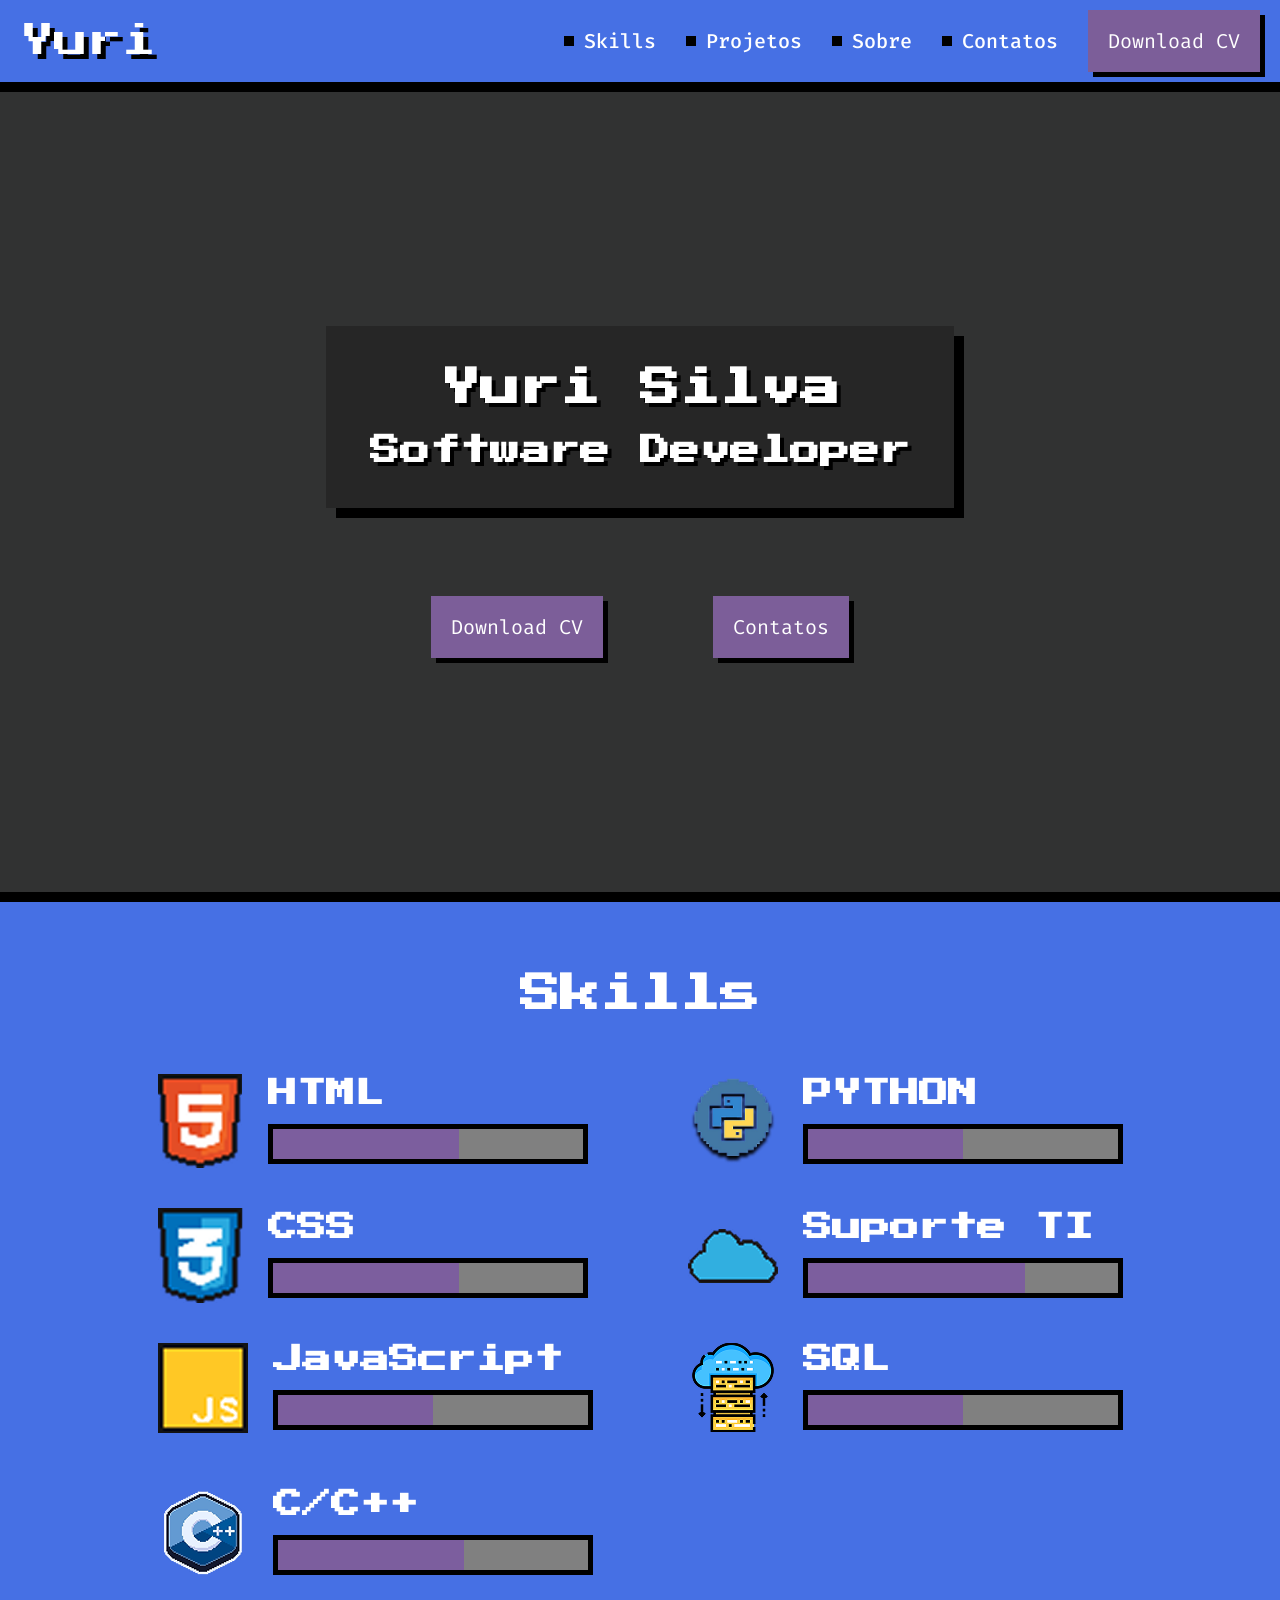
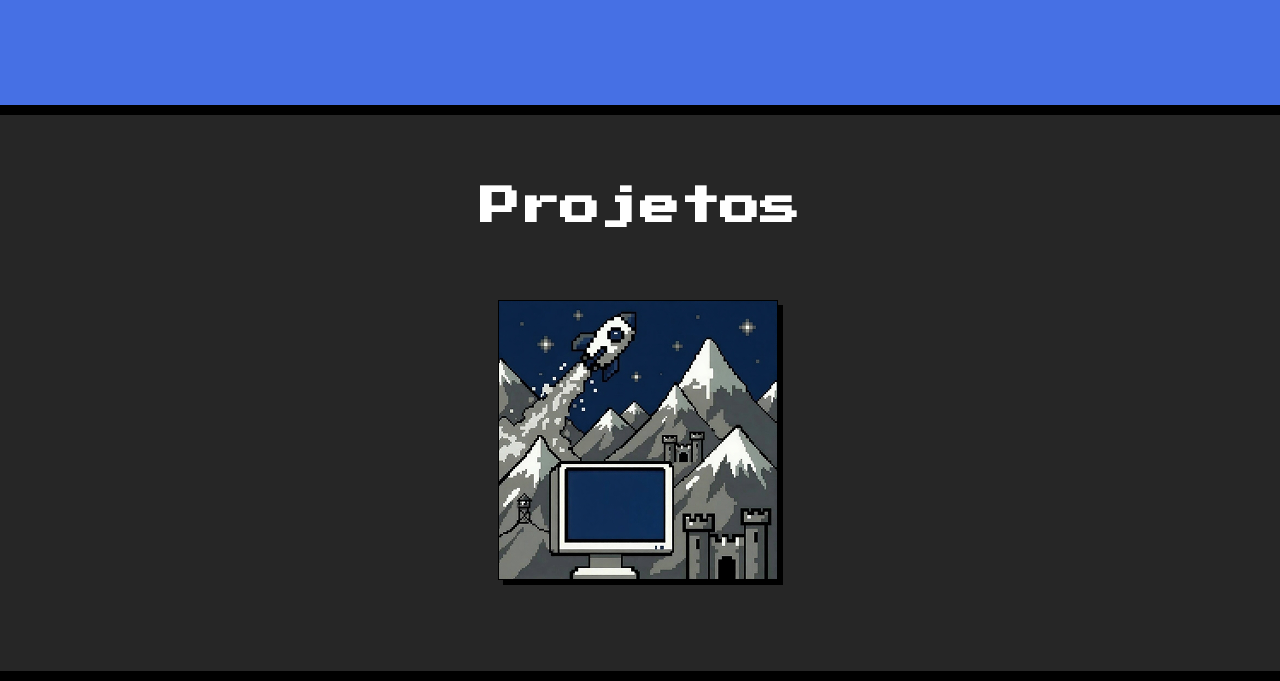
==== index.html @ d580de46 "Change subtitle to main-subtitle" ====
<!DOCTYPE html>
<ht lang="pt-BR">
    <head>
        <meta charset="utf-8">
        <title>Yuri Silva Teixeira</title>

        <link rel="preconnect" href="https://fonts.googleapis.com">
        <link rel="preconnect" href="https://fonts.gstatic.com" crossorigin>
        <link href="https://fonts.googleapis.com/css2?family=Fira+Code:wght@500&family=Press+Start+2P&display=swap" rel="stylesheet">
        
        <link rel="stylesheet" href="css/reset.css">
        <link rel="stylesheet" href="css/components/main-title.css">
        <link rel="stylesheet" href="css/components/main-subtitle.css">
        <link rel="stylesheet" href="css/components/main-box.css">
        <link rel="stylesheet" href="css/components/main-button.css">
        <link rel="stylesheet" href="css/components/main-action.css">
        <link rel="stylesheet" href="css/components/main-header.css">
        <link rel="stylesheet" href="css/components/Logo.css">
        <link rel="stylesheet" href="css/components/main-banner.css">
        <link rel="stylesheet" href="css/components/main-section.css">
        <link rel="stylesheet" href="css/components/main-skill.css">
        <link rel="stylesheet" href="css/components/progress-bar.css">
        <link rel="stylesheet" href="css/components/wrapper-skill.css">
        <link rel="stylesheet" href="css/components/card-projetct.css">
        <link rel="stylesheet" href="css/components/wrapper-card.css">
        
    </head>
    <body>
      <header class="main-header">
            <span class="logo-texto">Yuri</span>
          
            <nav>
                <a class="main-action" href=""lang="en" >Skills</a>
                <a class="main-action" href="">Projetos</a>
                <a class="main-action" href="">Sobre</a>
                <a class="main-action" href="">Contatos</a>
                <a class="main-button" href="" lang="en" >Download CV</a>
            
            </nav>
        </header>

        <section class="main-banner">
            <div class="wrapper">
                <div class="main-box">
                    <h1 class="main-title">Yuri Silva</h1>
                    <h2 class="main-subtitle">Software Developer</h2>
                </div>

                <div class="navigation">
                    <a class="main-button" href="" lang="en" >Download CV</a>
                    <a class="main-button" href="" >Contatos</a>
                </div>
            </div> 
        </section>

        <section class="main-section">
            <h1 class="main-title -second">Skills</h1>
        
            <div class="wrapper-skill">
                <article class="main-skill "> 
                    <img class="icon" src="img/ico_html5.png" alt="Logo HTML5 em pixel art">
                    <div class="right">
                        <h3 class="title">HTML</h3>
                        <progress class="progress-bar" max="100" value="60">
                        60%
                        </progress>
                    </div>
                </article>
                <article class="main-skill"> 
                    <img class="icon" src="img/ico_python.png" alt="Logo PYTHON em pixel art">
                    <div class="right">
                        <h3 class="title">PYTHON</h3>
                        <progress class="progress-bar" max="100" value="50">
                        50%
                        </progress>
                    </div>
                </article>
                <article class="main-skill "> 
                    <img class="icon" src="img/ico_css3.png" alt="Logo CSS3 em pixel art">
                    <div class="right">
                        <h3 class="title">CSS</h3>
                        <progress class="progress-bar" max="100" value="60">
                        60%
                        </progress>
                    </div>
                </article>
                <article class="main-skill"> 
                    <img class="icon" src="img/ico_support.png" alt="Logo SUPORTE TI em pixel art">
                    <div class="right">
                        <h3 class="title">Suporte TI</h3>
                        <progress class="progress-bar" max="100" value="70">
                        70%
                        </progress>
                    </div>
                </article>
                <article class="main-skill "> 
                    <img class="icon" src="img/ico_js.png" alt="Logo JavaScript em pixel art">
                    <div class="right">
                        <h3 class="title">JavaScript</h3>
                        <progress class="progress-bar" max="100" value="50">
                        50%
                        </progress>
                    </div>
                </article>
                <article class="main-skill"> 
                    <img class="icon" src="img/ico_sql.png" alt="Logo SQL em pixel art">
                    <div class="right">
                        <h3 class="title">SQL</h3>
                        <progress class="progress-bar" max="100" value="50">
                        50%
                        </progress>
                    </div>
                </article>
                <article class="main-skill "> 
                    <img class="icon" src="img/ico_c+.png" alt="Logo C/C++ em pixel art">
                    <div class="right">
                        <h3 class="title">C/C++</h3>
                        <progress class="progress-bar" max="100" value="60">
                        60%
                        </progress>
                    </div>
                </article>
            </div>
        </section> 

        <section class="main-section -bgBlack -bdFirst">
                <h2 class="main-title -second">Projetos</h2>
                <div class="wrapper-card">
                    <a href="https://yurisilvaaa.github.io/Portifolio/" target="_blank">
                    <figure class="card-project">
                        <img class="Logo" src="img/lista-projetos.png" alt="Logo do Projeto">
                    </figure>
                </a>
            </div>
        </section>
    </body>
</html>
---- css/components/main-title.css ----
.main-title {
    font-family: 'Press Start 2P', sans-serif;
    font-size: 40px;
    color: #fff;
    text-shadow: 4px 4px 0 black;
}

.main-title.-second {
    color: white;
    text-shadow: none;
    text-align: center;
}
---- css/components/main-subtitle.css ----
.main-subtitle {
    font-size: 30px;
    font-family: 'Press Start 2P', sans-serif;
    text-shadow: 4px 4px 0 black;
    color: white;
}
---- css/components/main-box.css ----
.main-box{
    display: flex;
    flex-direction: column;
    align-items: center;
    justify-content: center;
    background-color: #262626;
    box-shadow: 10px 10px 0 black;
    text-align: center;
    padding: 42px 44px;
}

.main-box .main-title {
    margin-bottom: 28px;
}
---- css/components/main-button.css ----
.main-button {
    display: inline-block;
    background-color: #7C5E99;
    box-shadow: 5px 5px 0 black;
    padding: 18px 20px;
    margin: 0;
    transition: transform 100ms linear;
    font-size: 20px;
    color: white;
    text-decoration: none;
}

.main-button:hover {
    transform: scale(1.08);
}
---- css/components/main-action.css ----
.main-action {
    display: inline-flex;
    align-items: center;
    color: white;
    font-size: 20px;
    font-family: "Fira Code";
    font-weight: 500;
    text-decoration: none;
    margin-right: 30px;
}

.main-action::before {
    content: "";
    background-color: black;
    width: 10px;
    height: 10px;
    margin-right: 10px;
}
---- css/components/main-header.css ----
.main-header {
    display: flex;
    align-items: center;
    justify-content: space-between;
    background-color: #4670E4;
    border-bottom: 10px solid #000;
    padding: 10px 20px;
}

.main-header nav {
    display: flex;
    align-items: center;
    gap: 0;
}
---- css/components/Logo.css ----
.logo-texto {
    font-family: 'Press Start 2P', sans-serif;
    color: white;
    text-shadow: 5px 5px 0 black;
    font-size: 34px;
}
---- css/components/main-banner.css ----
.main-banner{
    background-color: #313232;
    height: 800px;
    border-bottom: 10px solid #000;
    background-size: 100px;
    background-repeat: no-repeat;
}

.main-banner .wrapper{
    display: flex;
    flex-direction: column;
    width: 100%;
    height: 100%;
    align-items: center;
    justify-content: center;

}

.main-banner .main-box{
    margin-bottom: 88px;
}

.main-banner .navigation{
    display: flex;
    justify-content: center;
    gap: 110px;
}
---- css/components/main-section.css ----
.main-section {
    background-color: #4670E4;
    padding-top: 72px;
    padding-bottom: 72px;
    border-bottom: 10px solid #000;

}

.main-section .main-title {
    margin-bottom: 60px;
}

.main-section.-bgBlack {
    background-color: #262626;
}

.main-section.-bdFirst{
  border-color: #000;
}
---- css/components/main-skill.css ----
.main-skill {
    display: flex;
    align-items: center;
    font-family: 'Press Start 2P', sans-serif;
    font-size:  25px;
    color: white;
}

.main-skill .icon {
    margin-right: 25px;
    width: 90px;
}

.main-skill .right {
    display: flex;
    flex-direction: column;
    justify-content: space-around;
}

.main-skill .title {
        margin-bottom: 16px;
}
---- css/components/progress-bar.css ----
.progress-bar {
    box-sizing: border-box;
    height: 40px;
    border: 5px solid black;
    background-color: white;
}

.progress-bar::-webkit-progress-value {
    background-color: #7C5E9E;   
}
.progress-bar::-moz-progress-bar {
    background-color: #7C5E9E;
}
---- css/components/wrapper-skill.css ----
.wrapper-skill{
    display: flex;
    flex-wrap: wrap;
    max-width: 965px;
    margin-left: auto;
    margin-right: auto;
}

.wrapper-skill .main-skill {
    width: 430px;
    margin-bottom: 40px;
}

.wrapper-skill .main-skill:nth-child(odd) {
    margin-right: 100px;
}


.wrapper-skill .progress-bar {
    width: 320px;
}
---- css/components/card-projetct.css ----
.card-project {
    display: flex;
    align-items: center;
    justify-content: center;
    width: 280px;
    height: 280px;
    
}
---- css/components/wrapper-card.css ----
.wrapper-card{
    display: flex;
    justify-content: center;
}
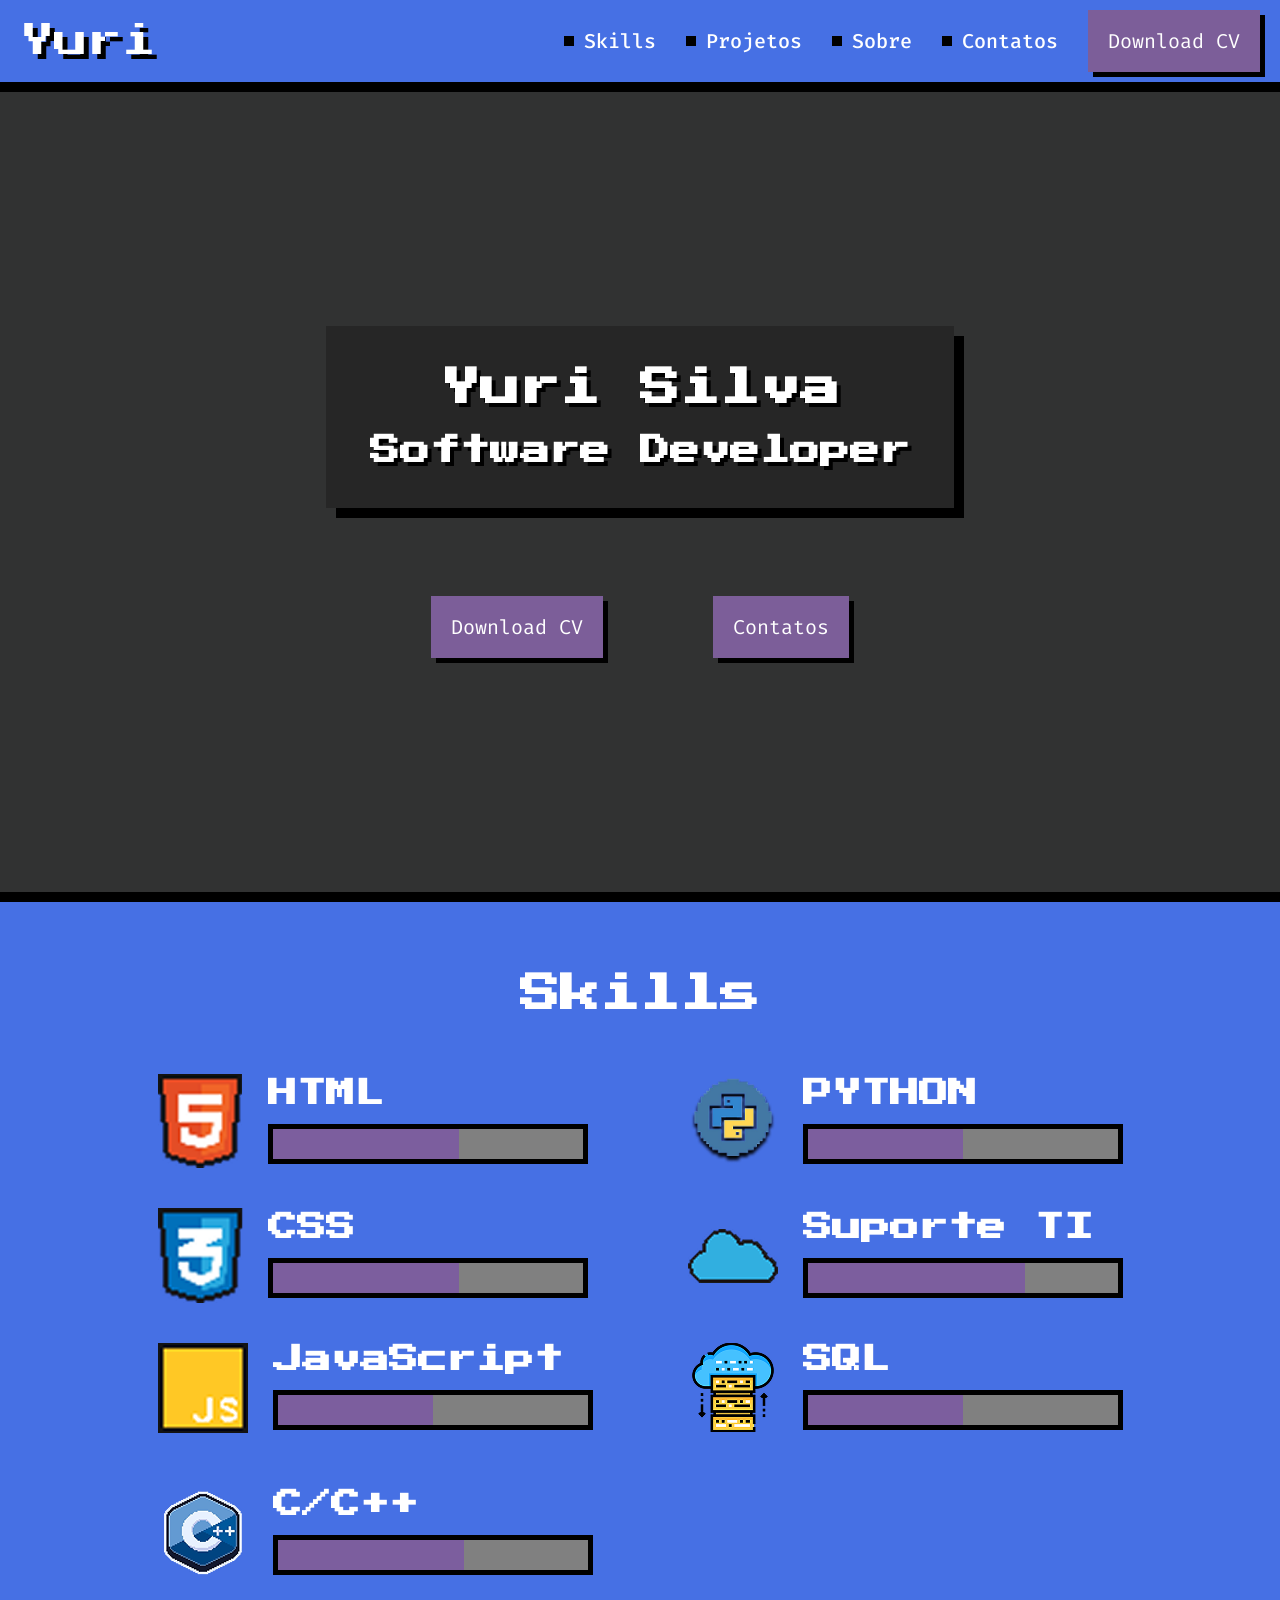
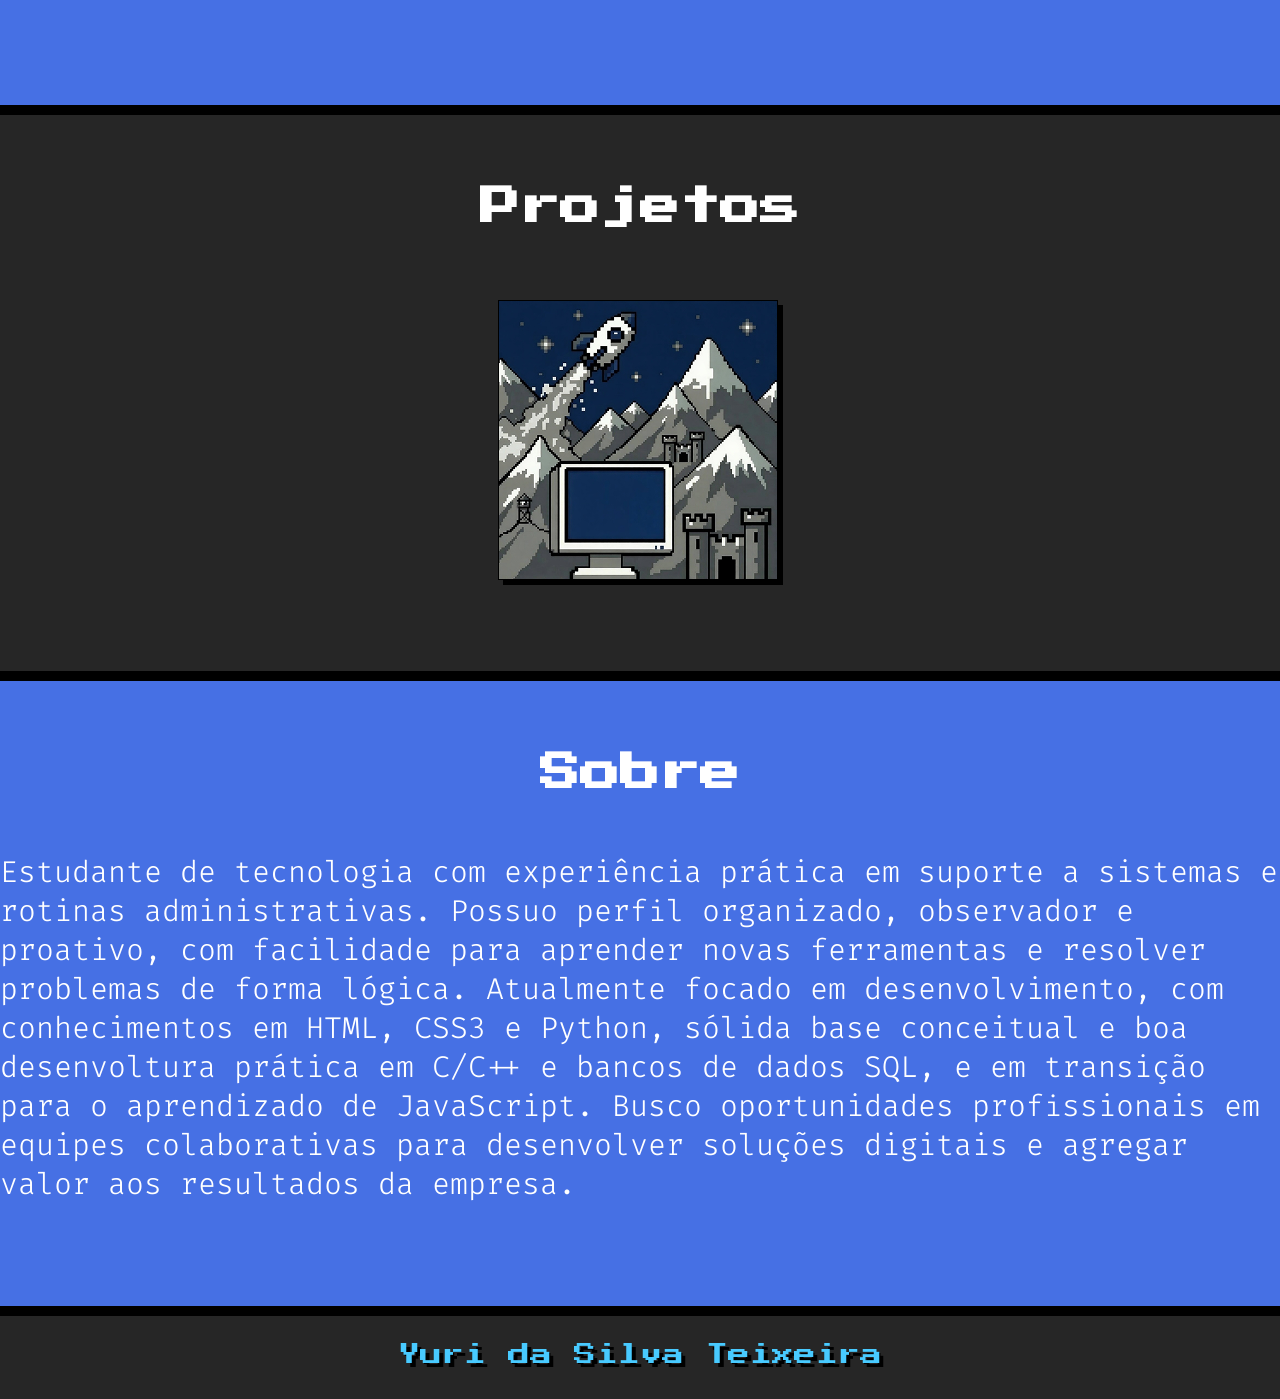
==== commit 0dc8e154: "Create the main-footer component" ====
--- a/index.html
+++ b/index.html
@@ -21,8 +21,10 @@
         <link rel="stylesheet" href="css/components/main-skill.css">
         <link rel="stylesheet" href="css/components/progress-bar.css">
         <link rel="stylesheet" href="css/components/wrapper-skill.css">
-        <link rel="stylesheet" href="css/components/card-projetct.css">
+        <link rel="stylesheet" href="css/components/card-project.css">
         <link rel="stylesheet" href="css/components/wrapper-card.css">
+        <link rel="stylesheet" href="css/components/main-description.css">
+        <link rel="stylesheet" href="css/components/main-footer.css">
         
     </head>
     <body>
@@ -133,5 +135,17 @@
                 </a>
             </div>
         </section>
+
+            <section class="main-section -bdBlack">
+                <h2 class="main-title -second">Sobre</h2>
+
+                <p class="main-description">
+                     Estudante de tecnologia com experiência prática em suporte a sistemas e rotinas administrativas. Possuo perfil organizado, observador e proativo, com facilidade para aprender novas ferramentas e resolver problemas de forma lógica. Atualmente focado em desenvolvimento, com conhecimentos em HTML, CSS3 e Python, sólida base conceitual e boa desenvoltura prática em C/C++ e bancos de dados SQL, e em transição para o aprendizado de JavaScript. Busco oportunidades profissionais em equipes colaborativas para desenvolver soluções digitais e agregar valor aos resultados da empresa.
+                </p>
+        </section>
+
+        <footer class="main-footer">
+            <span class="footer-name">Yuri da Silva Teixeira</span>
+        </footer>
     </body>
 </html>
--- a/css/components/main-section.css
+++ b/css/components/main-section.css
@@ -16,4 +16,8 @@
 
 .main-section.-bdFirst{
   border-color: #000;
-}+}
+
+.main-section.-bdBlack{
+  border-color: #000;
+}
--- a/css/components/card-project.css
+++ b/css/components/card-project.css
@@ -0,0 +1,8 @@
+.card-project {
+    display: flex;
+    align-items: center;
+    justify-content: center;
+    width: 280px;
+    height: 280px;
+    
+}
--- a/css/components/main-description.css
+++ b/css/components/main-description.css
@@ -0,0 +1,6 @@
+.main-description{
+    color:white;
+    font-size: 30px;
+    font-weight: 300;
+    line-height: 1.3;
+}
--- a/css/components/main-footer.css
+++ b/css/components/main-footer.css
@@ -0,0 +1,15 @@
+.main-footer {
+    background-color: #262626;
+    padding: 28px 0;
+    text-align: center;
+    
+}
+
+.footer-name {
+    font-family: 'Press Start 2P', sans-serif;
+    color: #48caff;
+    font-size: 22px;
+    text-shadow: 4px 4px 0 #000;
+    
+    
+}
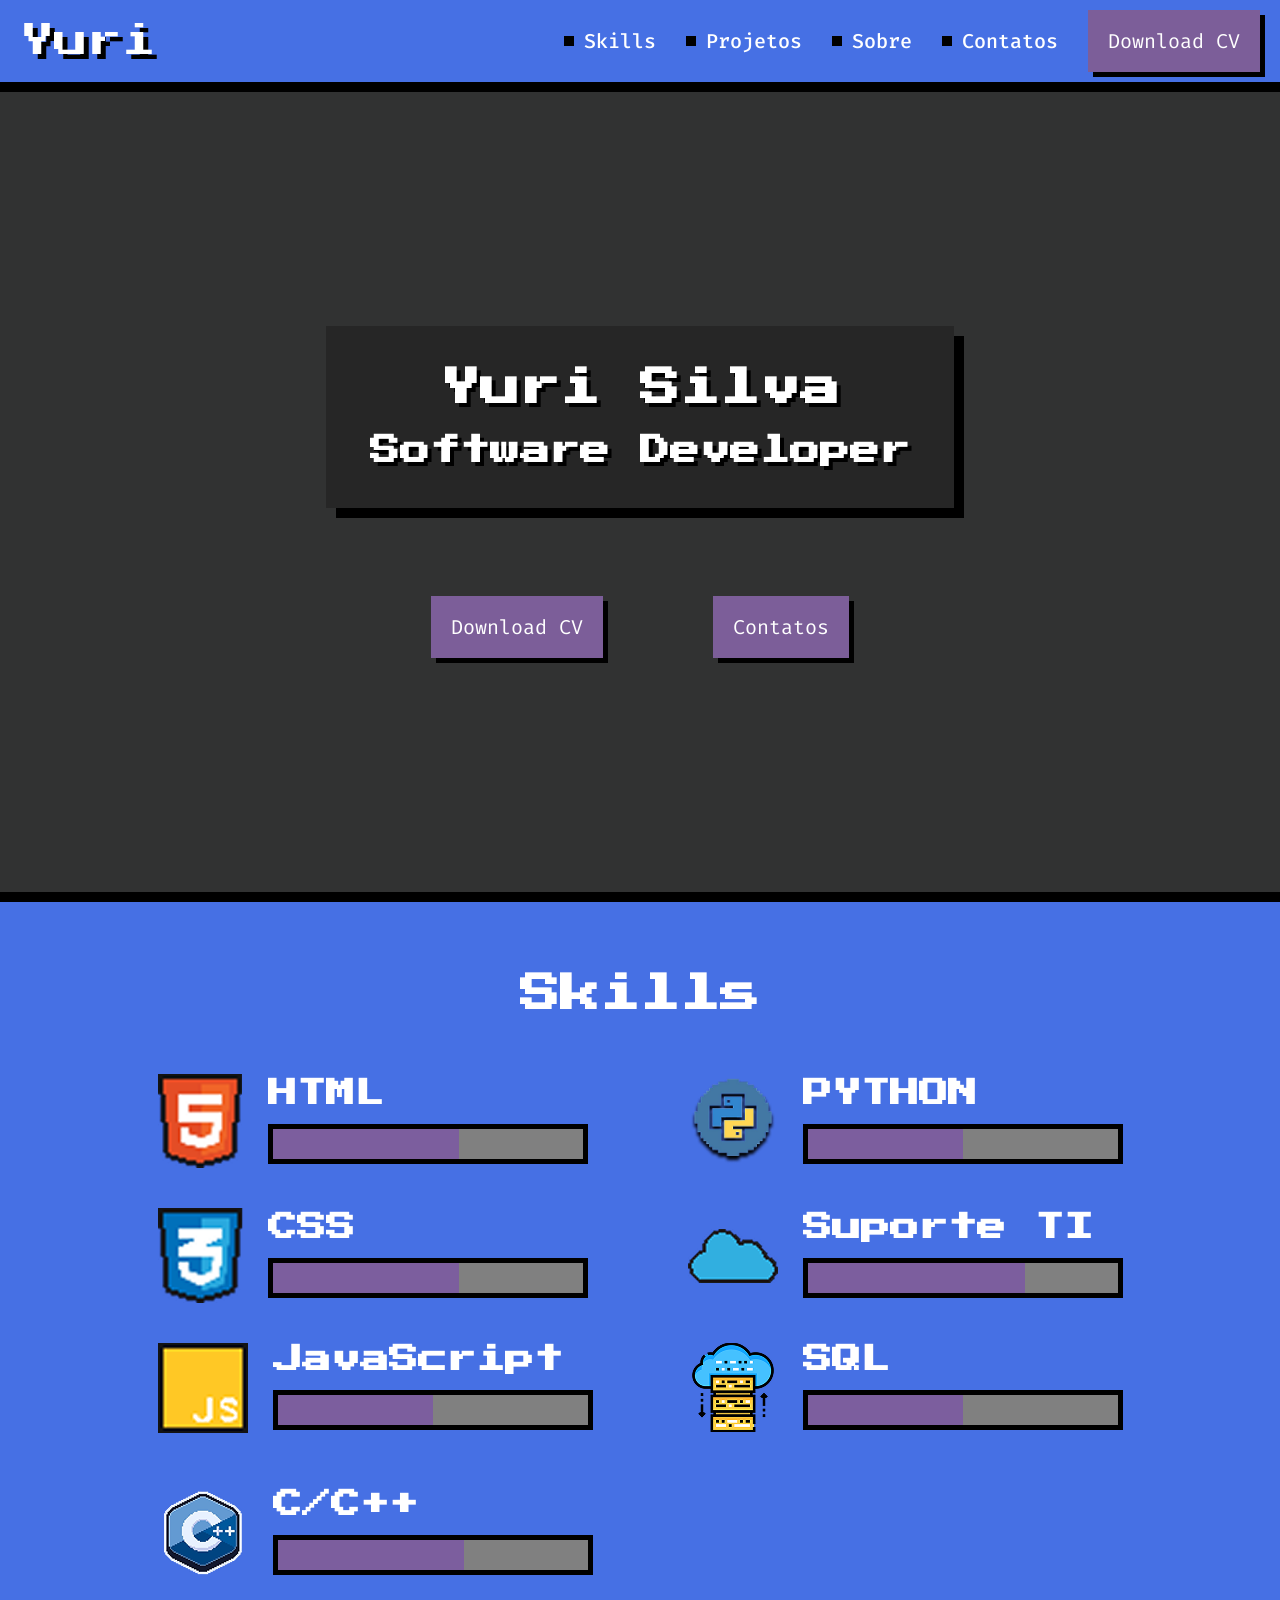
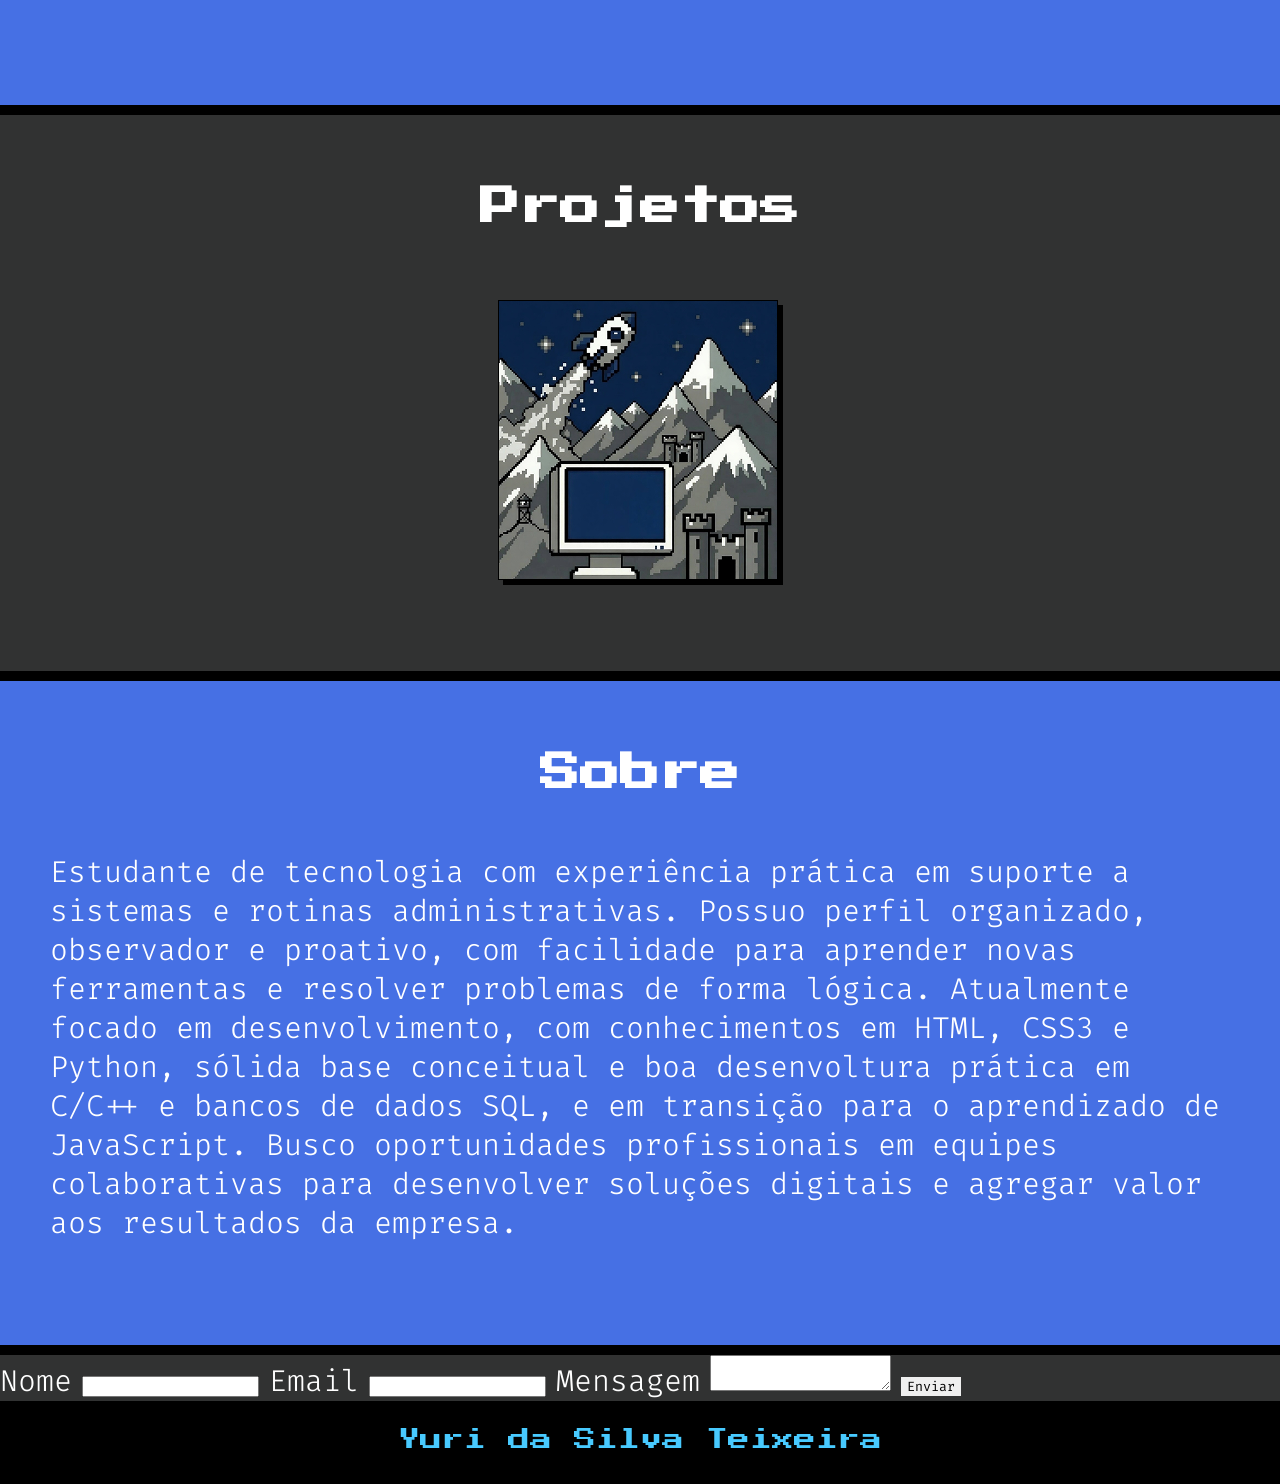
==== commit 2df266d5: "Create the main-label component" ====
--- a/index.html
+++ b/index.html
@@ -25,6 +25,7 @@
         <link rel="stylesheet" href="css/components/wrapper-card.css">
         <link rel="stylesheet" href="css/components/main-description.css">
         <link rel="stylesheet" href="css/components/main-footer.css">
+        <link rel="stylesheet" href="css/components/main-label.css">
         
     </head>
     <body>
@@ -144,6 +145,19 @@
                 </p>
         </section>
 
+        <form>
+            <label class="main-label" for="name">Nome</label>
+            <input id="name" type="text">
+
+            <label class="main-label" for="email">Email</label>
+            <input id="email" type="email">
+
+            <label class="main-label" for="message">Mensagem</label>
+            <textarea  id="message"></textarea>
+
+            <button type="submit">Enviar</button>
+        </form>
+
         <footer class="main-footer">
             <span class="footer-name">Yuri da Silva Teixeira</span>
         </footer>
--- a/css/components/main-section.css
+++ b/css/components/main-section.css
@@ -11,7 +11,7 @@
 }
 
 .main-section.-bgBlack {
-    background-color: #262626;
+    background-color: #313232;
 }
 
 .main-section.-bdFirst{
--- a/css/components/main-description.css
+++ b/css/components/main-description.css
@@ -3,4 +3,7 @@
     font-size: 30px;
     font-weight: 300;
     line-height: 1.3;
+    padding-left: 50px;
+    padding-right: 50px;
+    
 }
--- a/css/components/main-footer.css
+++ b/css/components/main-footer.css
@@ -1,5 +1,5 @@
 .main-footer {
-    background-color: #262626;
+    background-color: #000;
     padding: 28px 0;
     text-align: center;
     
--- a/css/components/main-label.css
+++ b/css/components/main-label.css
@@ -0,0 +1,14 @@
+form{
+    background-color: #313232;
+   
+}
+
+
+.main-label {
+    color: white;
+    font-size: 30px;
+    font-weight: 300;
+    line-height: 40px;
+
+}
+   
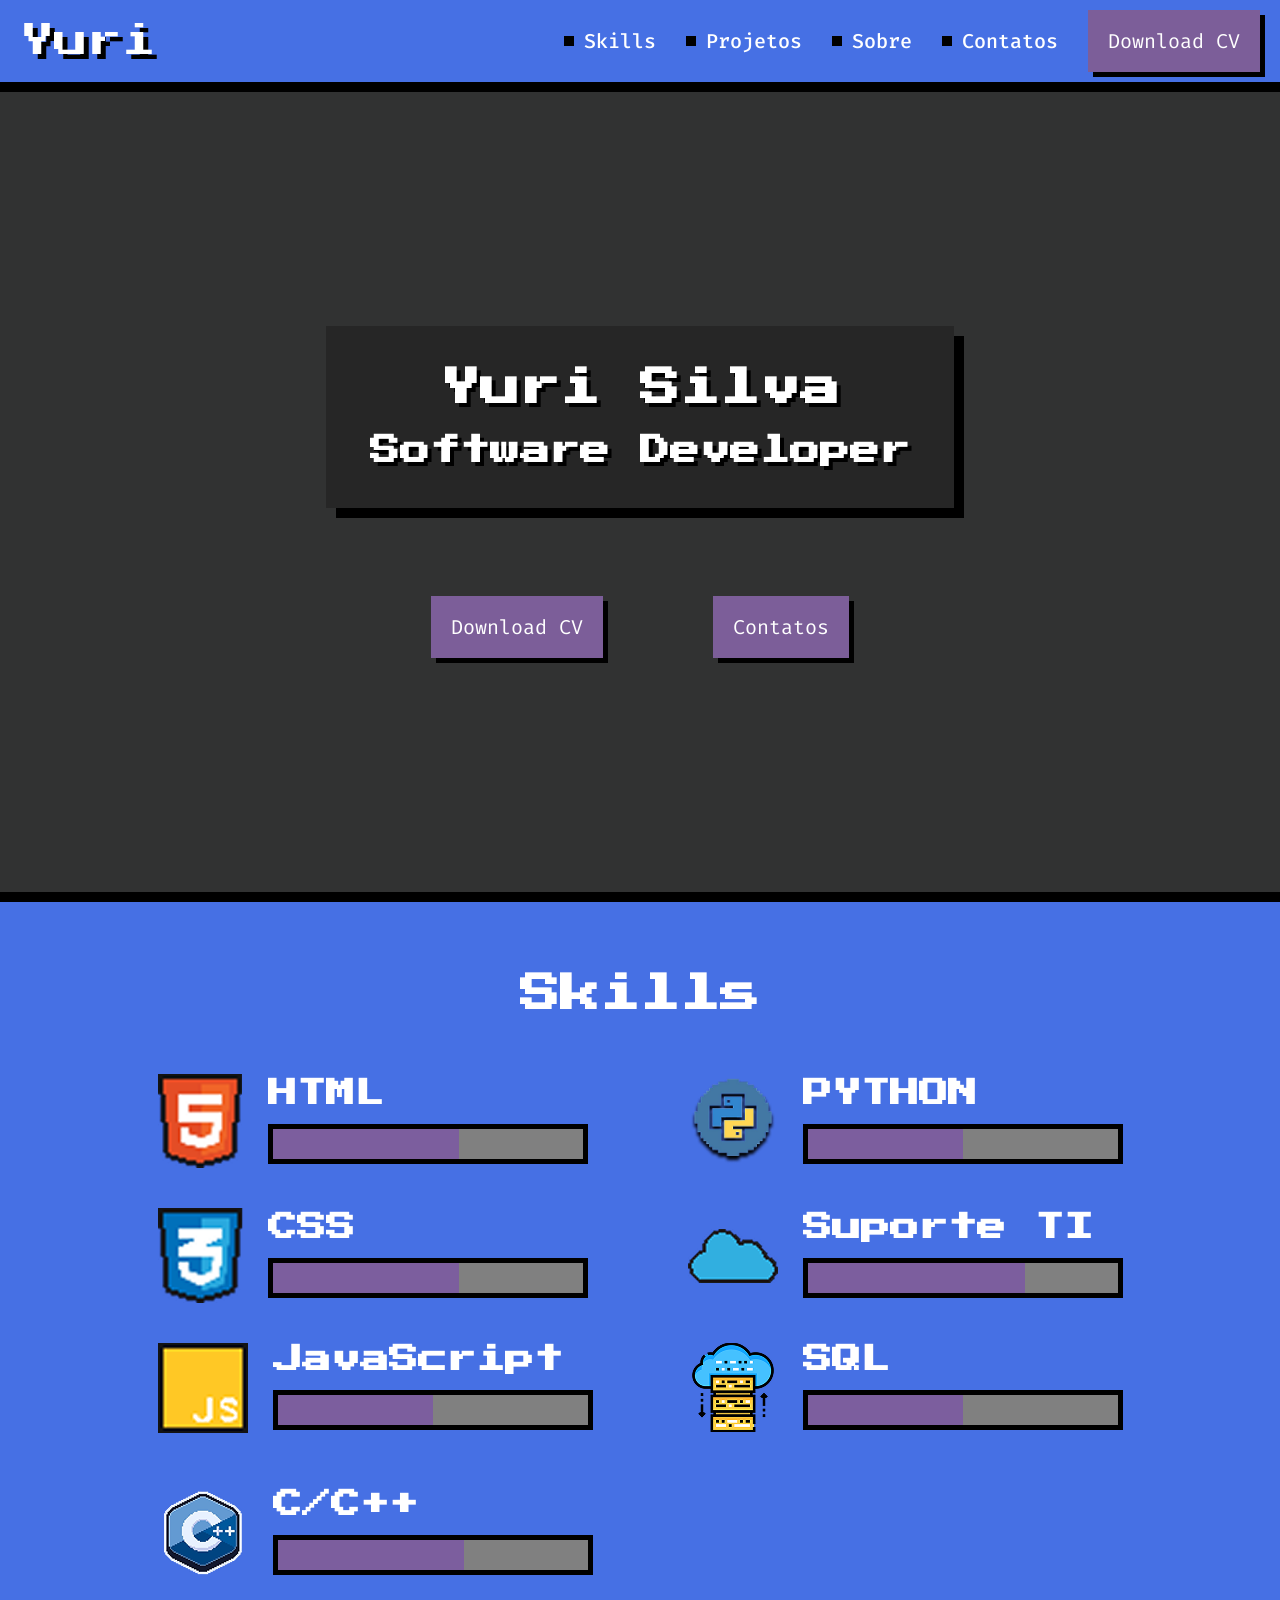
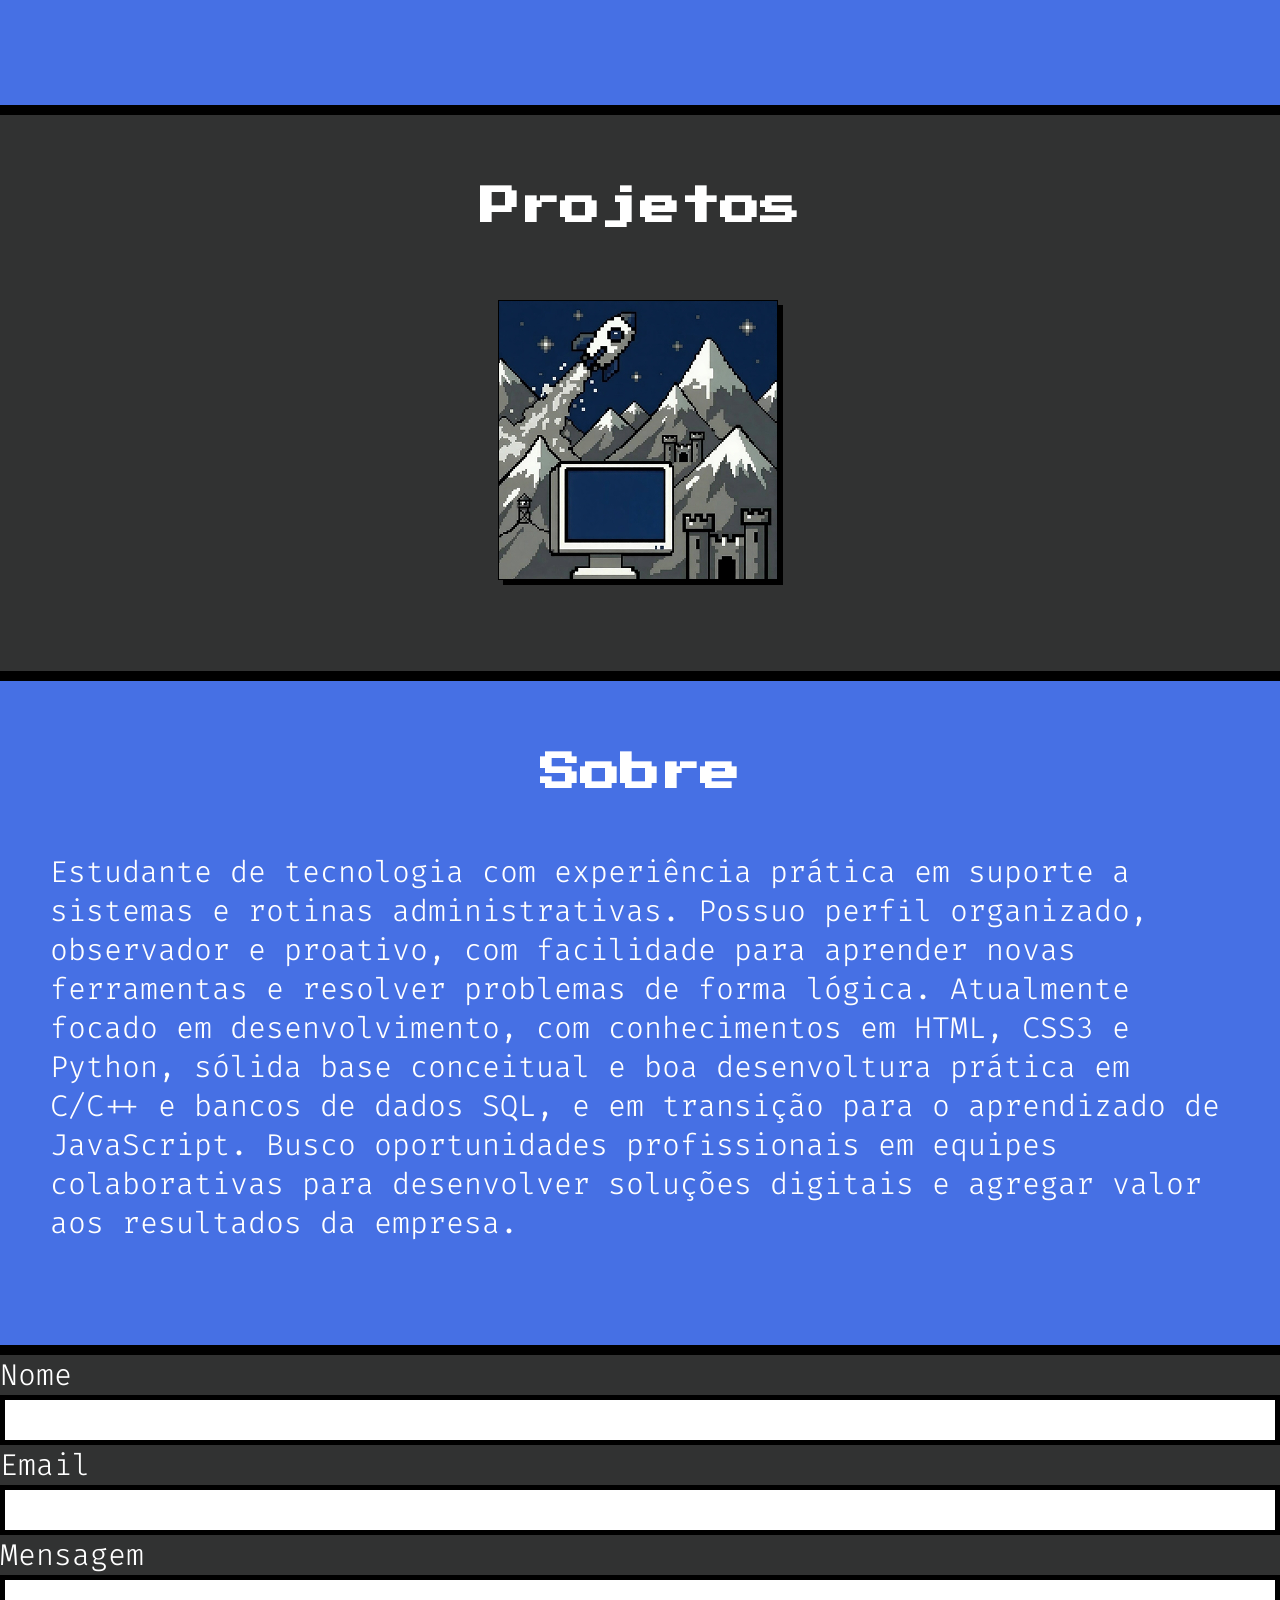
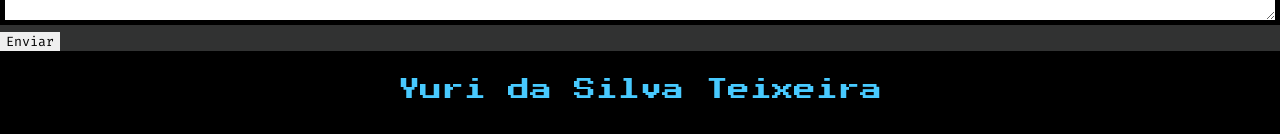
==== commit d79b2496: "Create the main-input" ====
--- a/index.html
+++ b/index.html
@@ -26,6 +26,7 @@
         <link rel="stylesheet" href="css/components/main-description.css">
         <link rel="stylesheet" href="css/components/main-footer.css">
         <link rel="stylesheet" href="css/components/main-label.css">
+        <link rel="stylesheet" href="css/components/main-input.css">
         
     </head>
     <body>
@@ -147,13 +148,13 @@
 
         <form>
             <label class="main-label" for="name">Nome</label>
-            <input id="name" type="text">
+            <input class="main-input" id="name" type="text">
 
             <label class="main-label" for="email">Email</label>
-            <input id="email" type="email">
+            <input class="main-input" id="email" type="email">
 
             <label class="main-label" for="message">Mensagem</label>
-            <textarea  id="message"></textarea>
+            <textarea class="main-input"  id="message"></textarea>
 
             <button type="submit">Enviar</button>
         </form>
--- a/css/components/main-input.css
+++ b/css/components/main-input.css
@@ -0,0 +1,9 @@
+.main-input{
+    box-sizing: border-box;
+    border: 5px solid #000;
+    font-size: 30px;
+    height: 50px;
+    width: 100%;
+    padding-left: 10px; 
+    padding-right: 10px;
+}
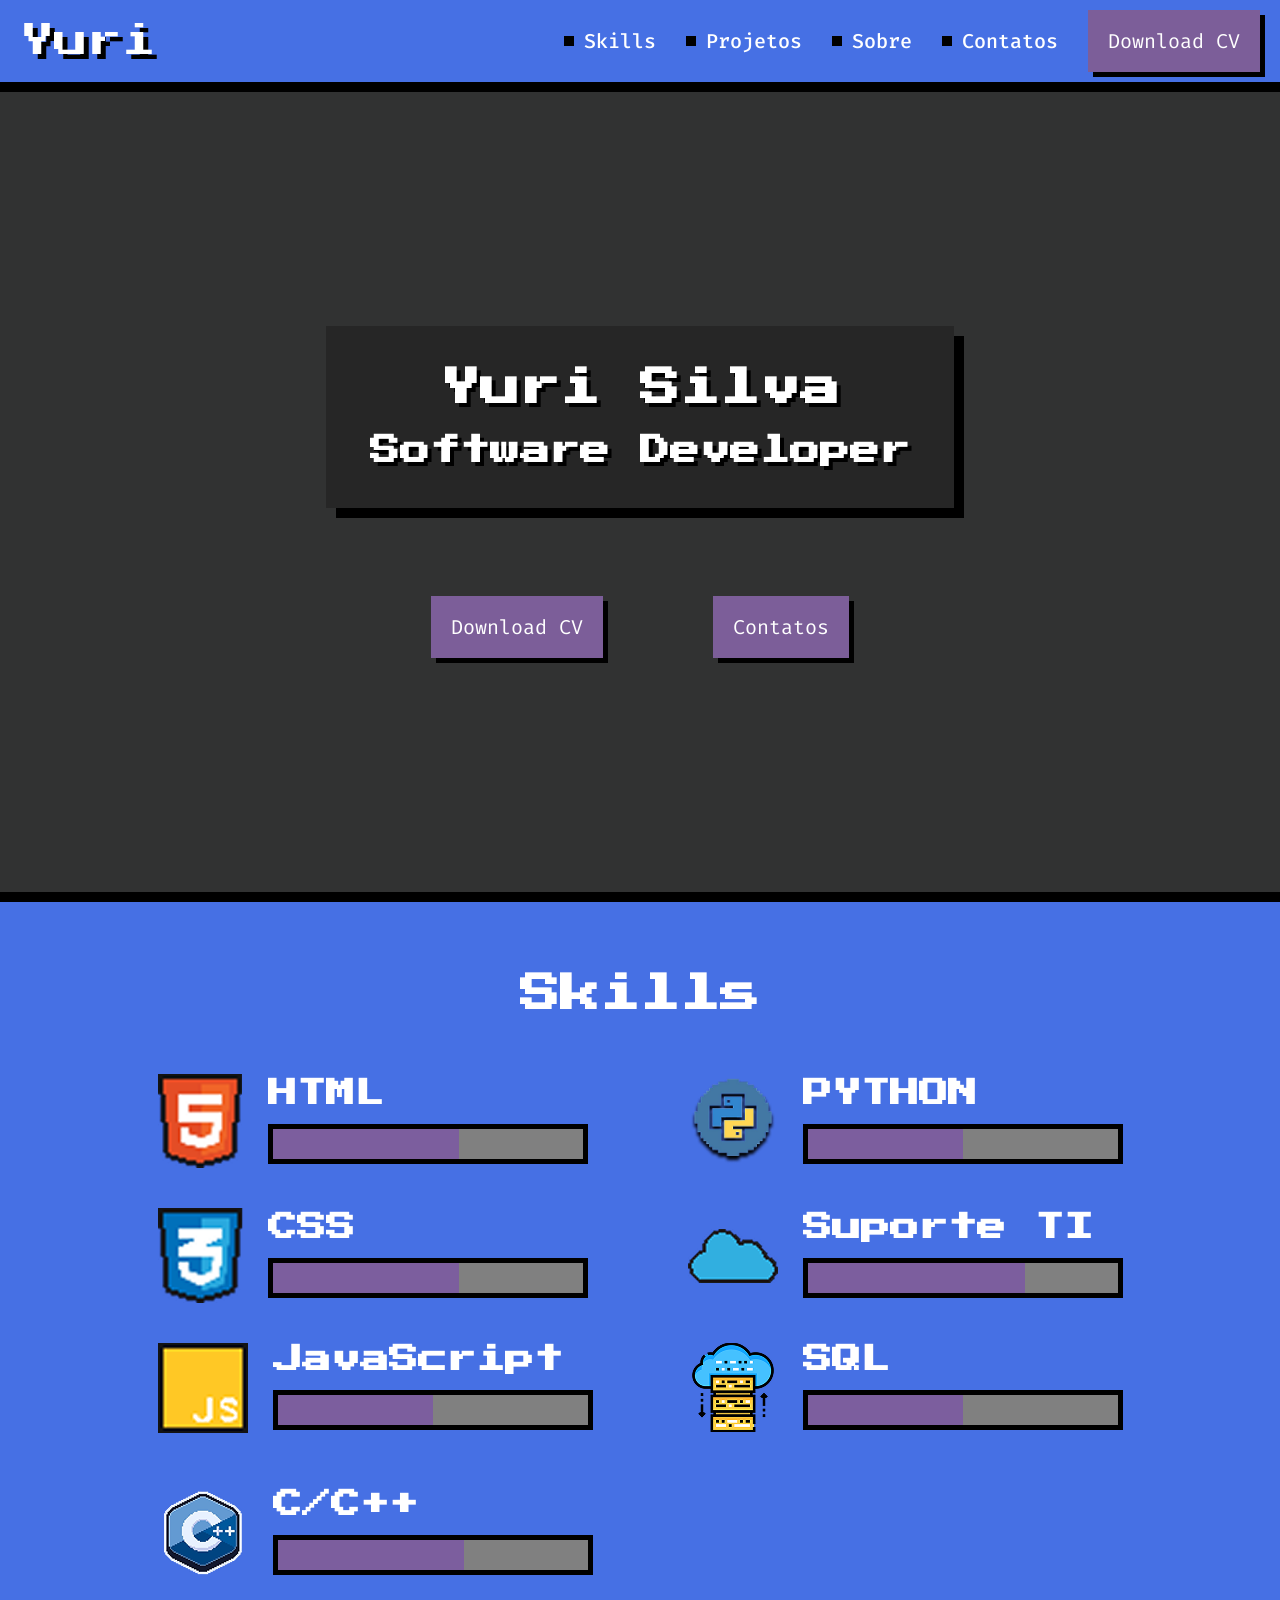
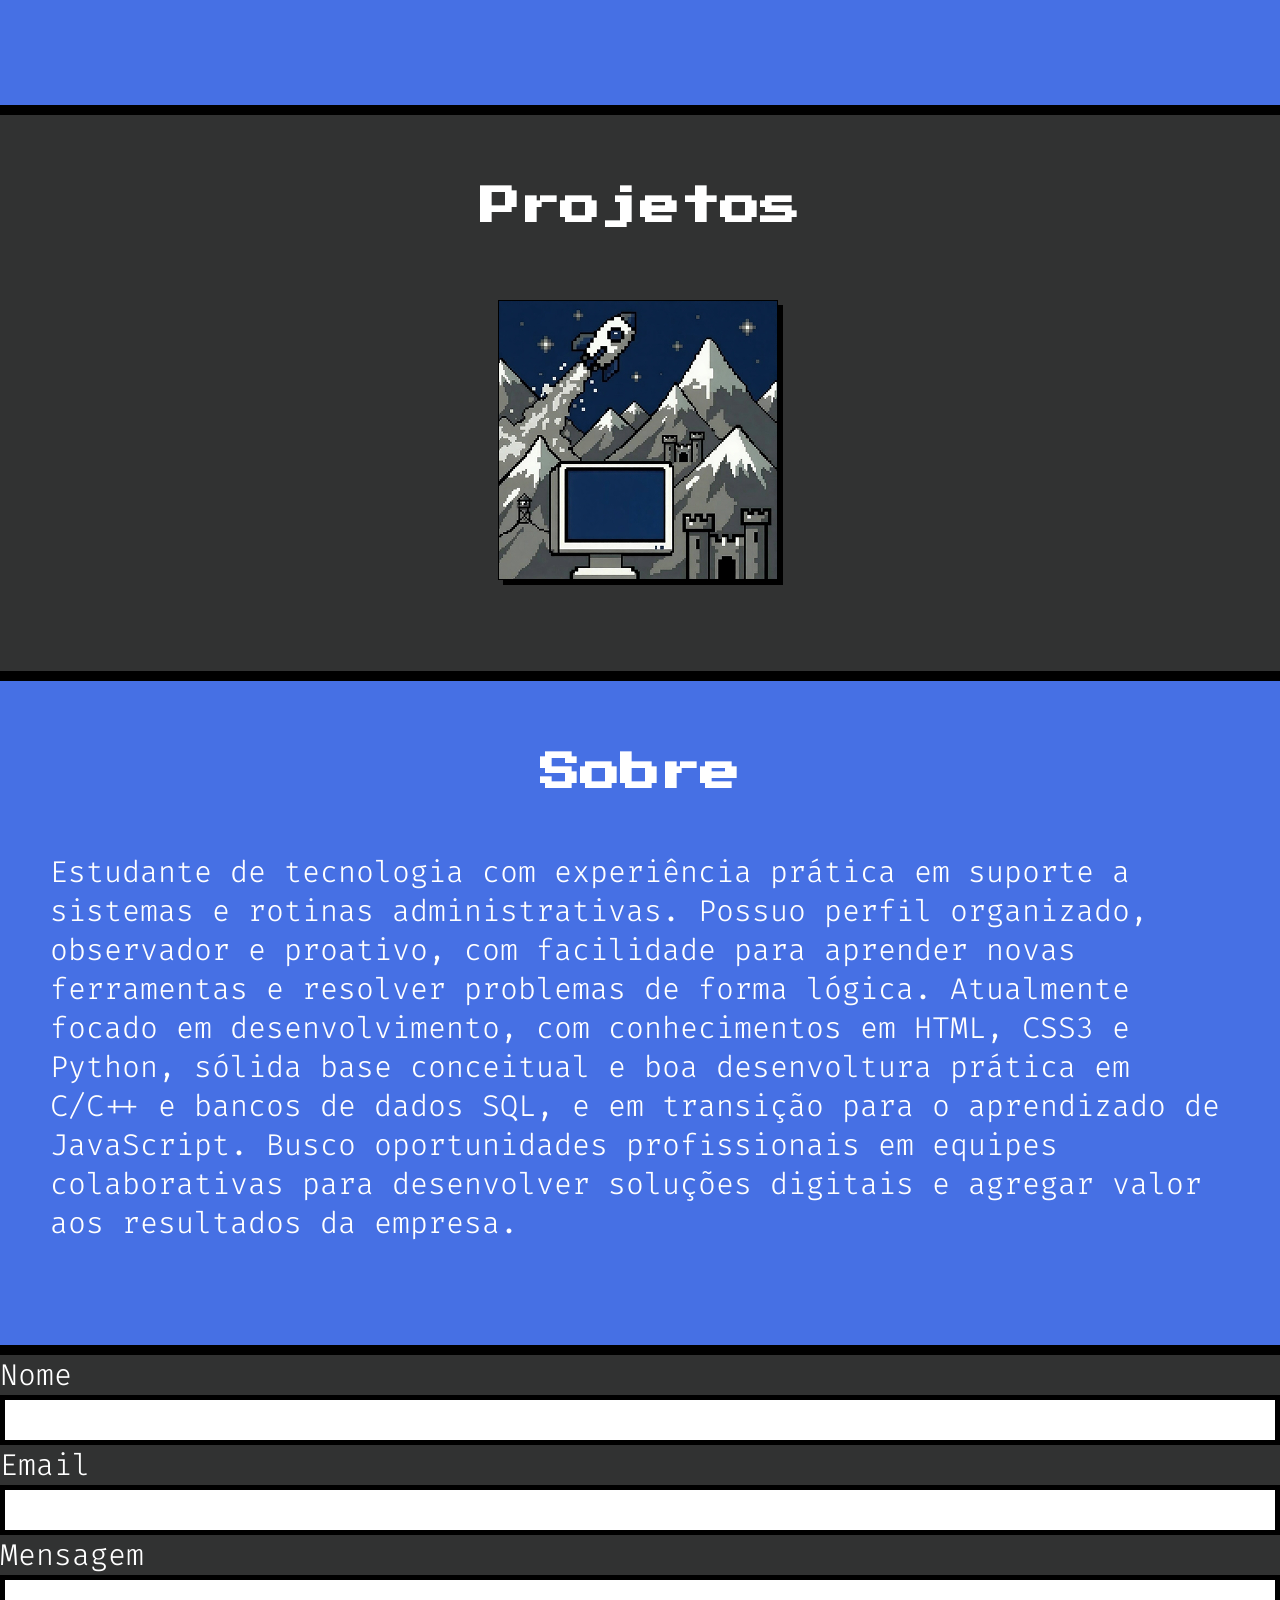
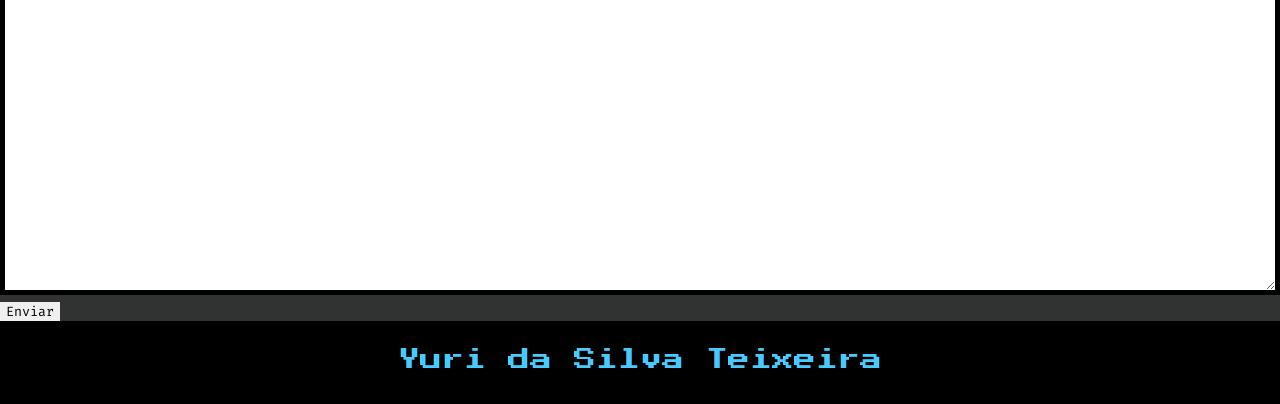
==== commit fd111099: "Create variation to main-input" ====
--- a/index.html
+++ b/index.html
@@ -154,7 +154,7 @@
             <input class="main-input" id="email" type="email">
 
             <label class="main-label" for="message">Mensagem</label>
-            <textarea class="main-input"  id="message"></textarea>
+            <textarea class="main-input -textarea" id="message"></textarea>
 
             <button type="submit">Enviar</button>
         </form>
--- a/css/components/main-input.css
+++ b/css/components/main-input.css
@@ -6,4 +6,11 @@
     width: 100%;
     padding-left: 10px; 
     padding-right: 10px;
-}+}
+
+.main-input.-textarea{
+    height: 320px;
+}
+  
+
+    
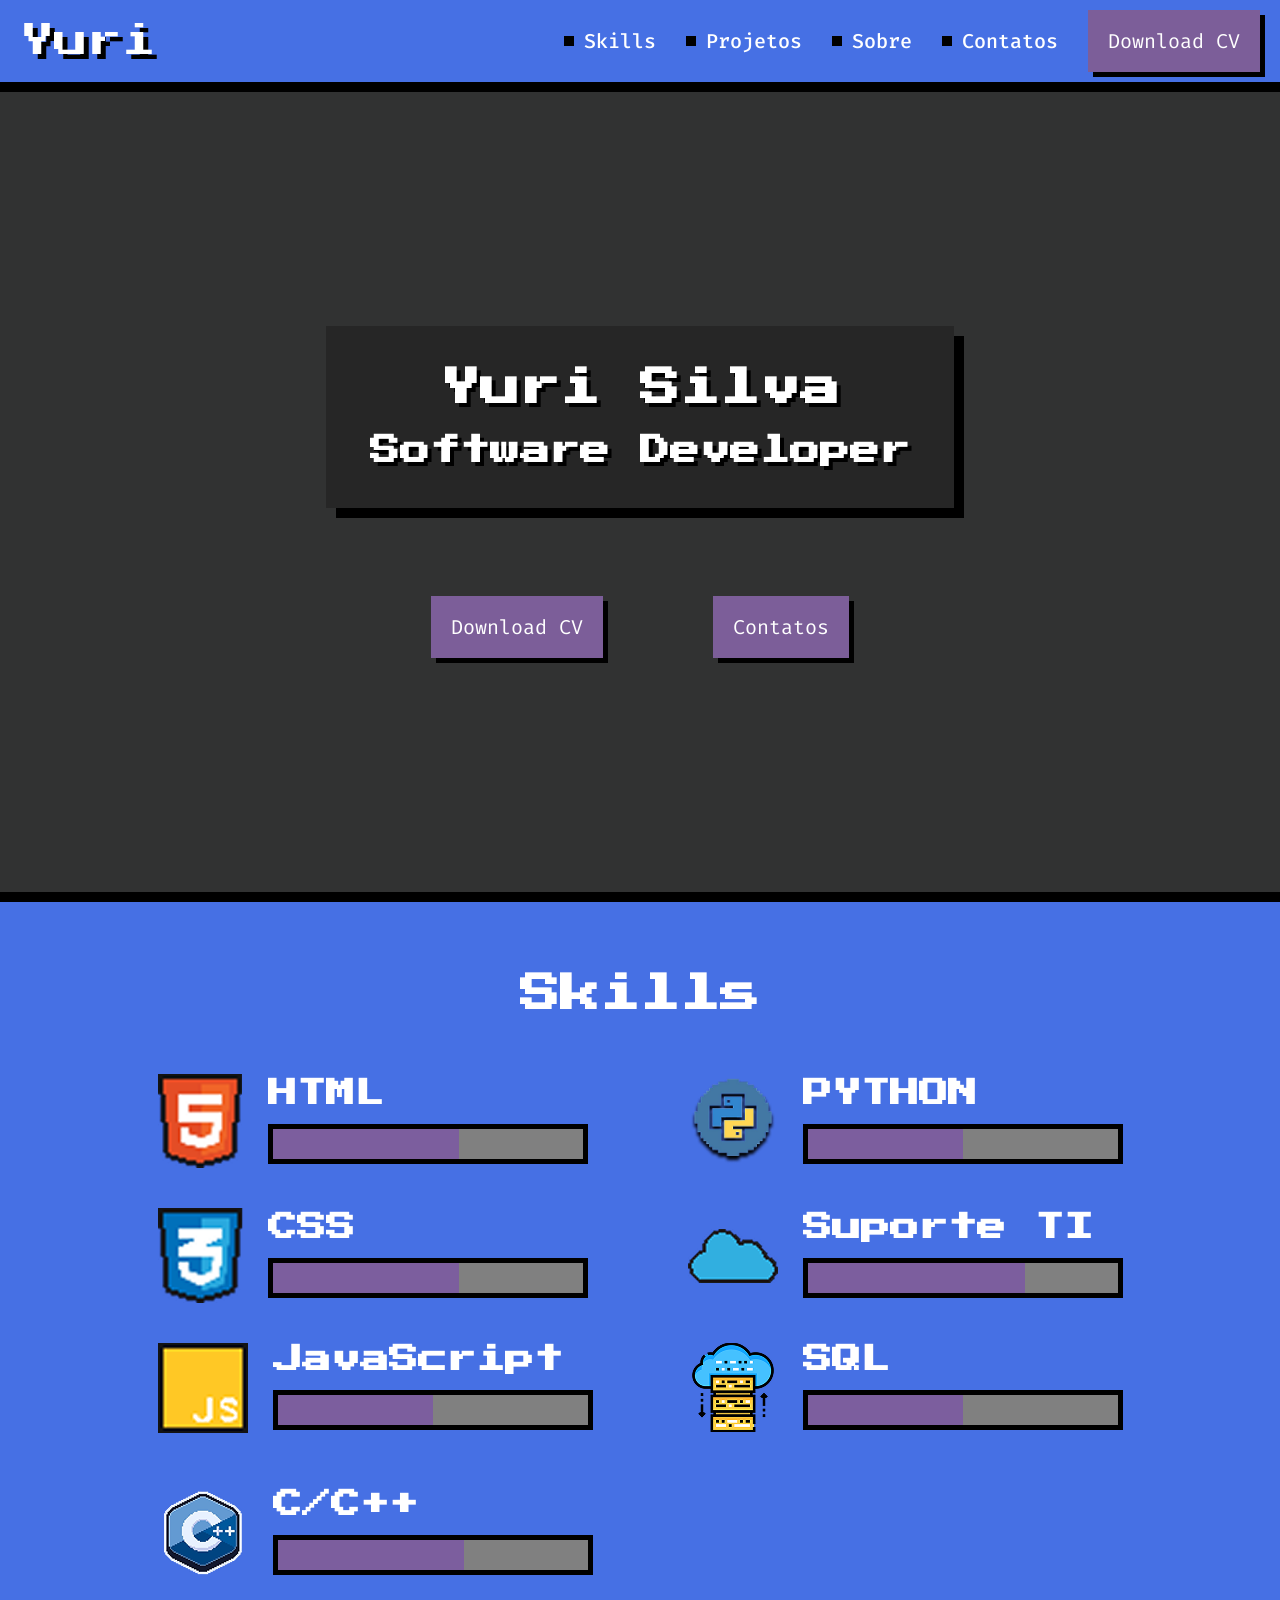
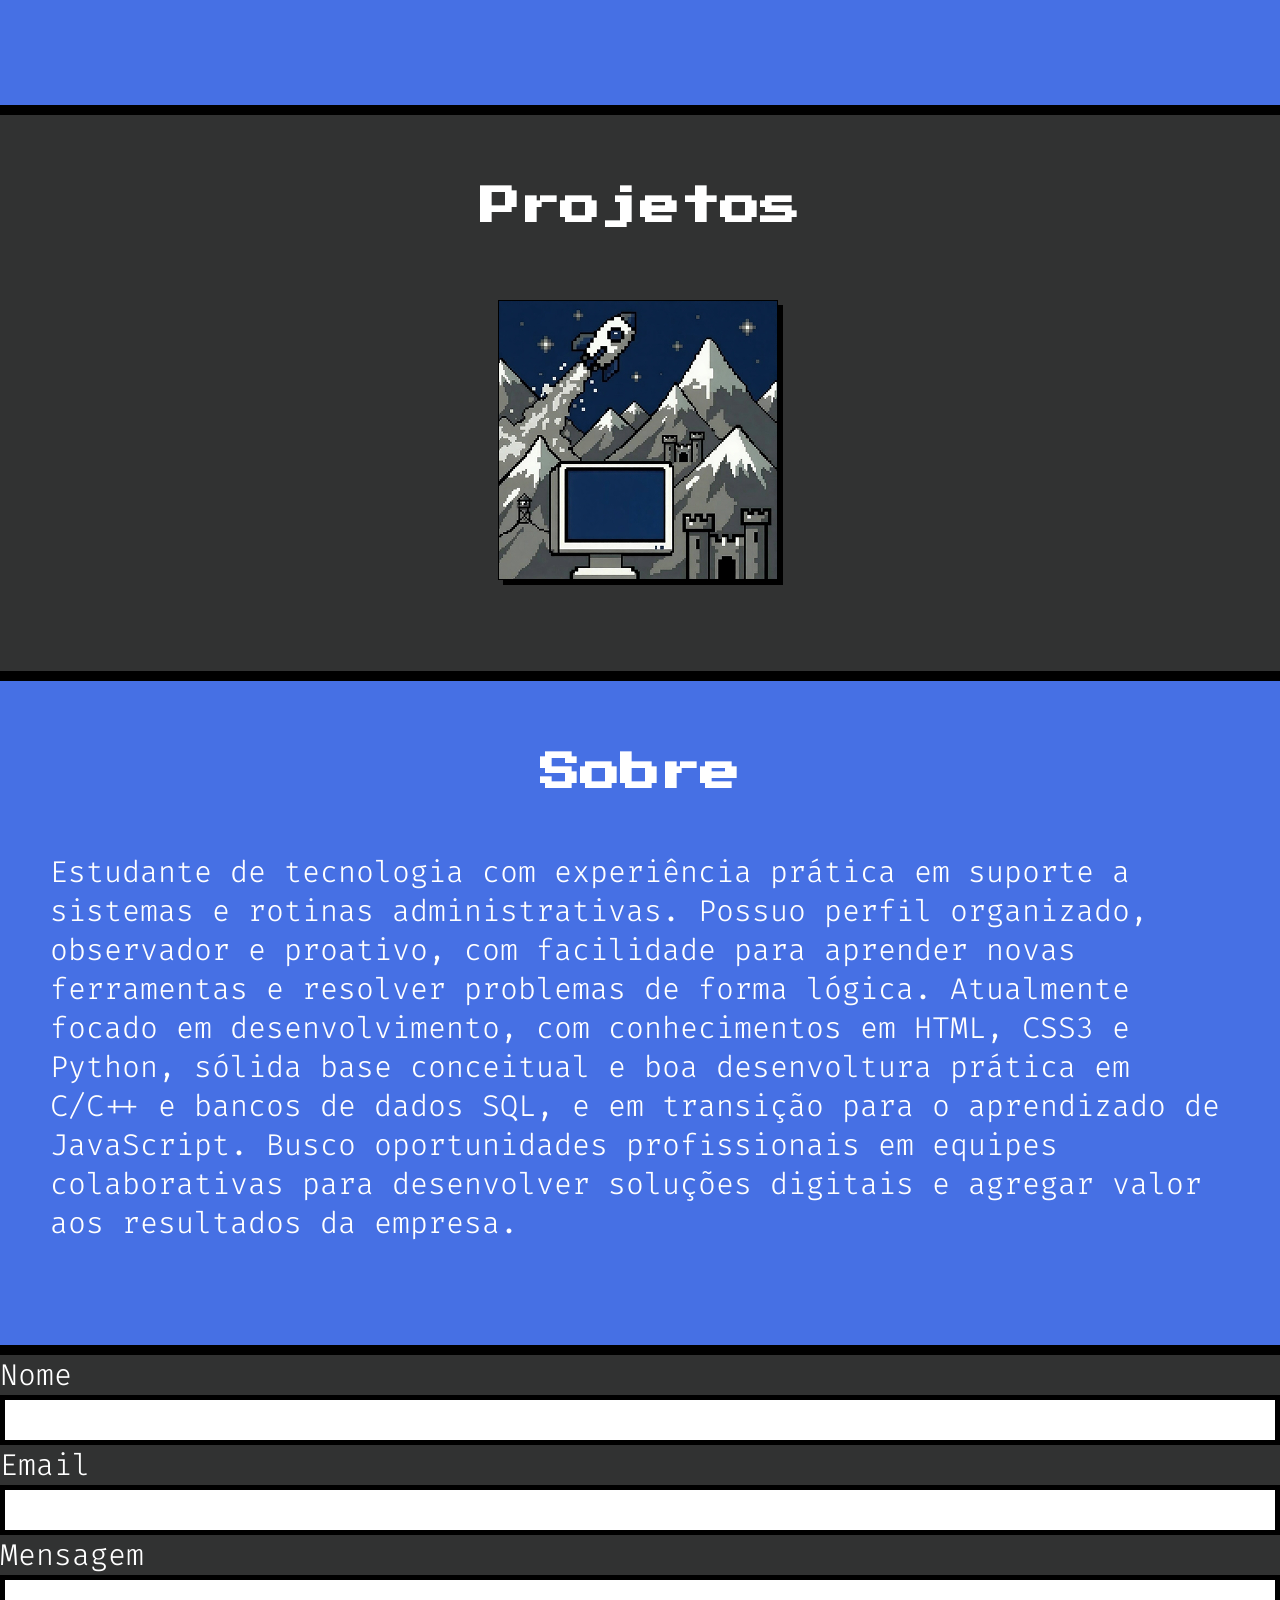
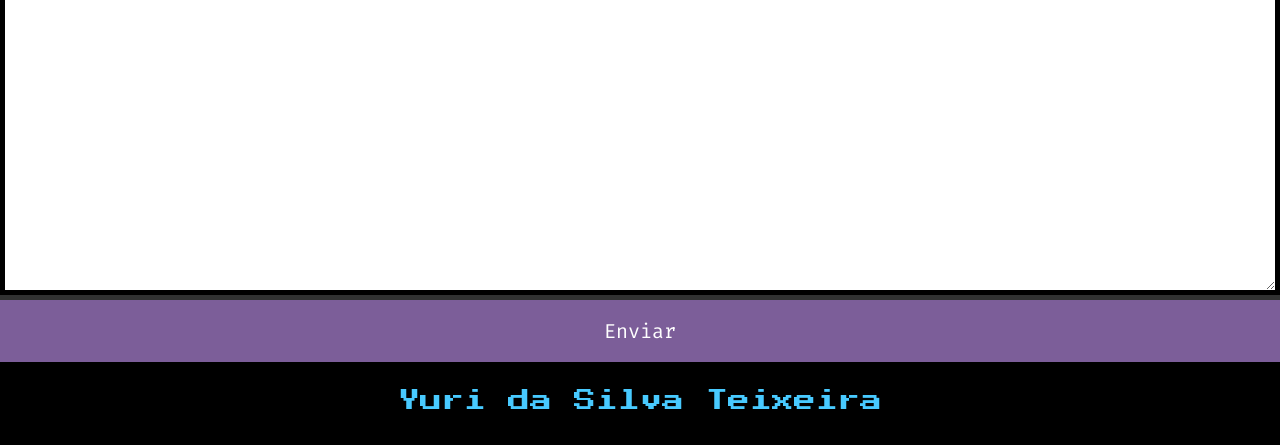
==== commit 4d29569c: "Add variation in -main-button" ====
--- a/index.html
+++ b/index.html
@@ -156,7 +156,7 @@
             <label class="main-label" for="message">Mensagem</label>
             <textarea class="main-input -textarea" id="message"></textarea>
 
-            <button type="submit">Enviar</button>
+            <button class="main-button -full" type="submit">Enviar</button>
         </form>
 
         <footer class="main-footer">
--- a/css/components/main-button.css
+++ b/css/components/main-button.css
@@ -13,3 +13,7 @@
 .main-button:hover {
     transform: scale(1.08);
 }
+
+.main-button.-full{
+    width: 100%;
+}
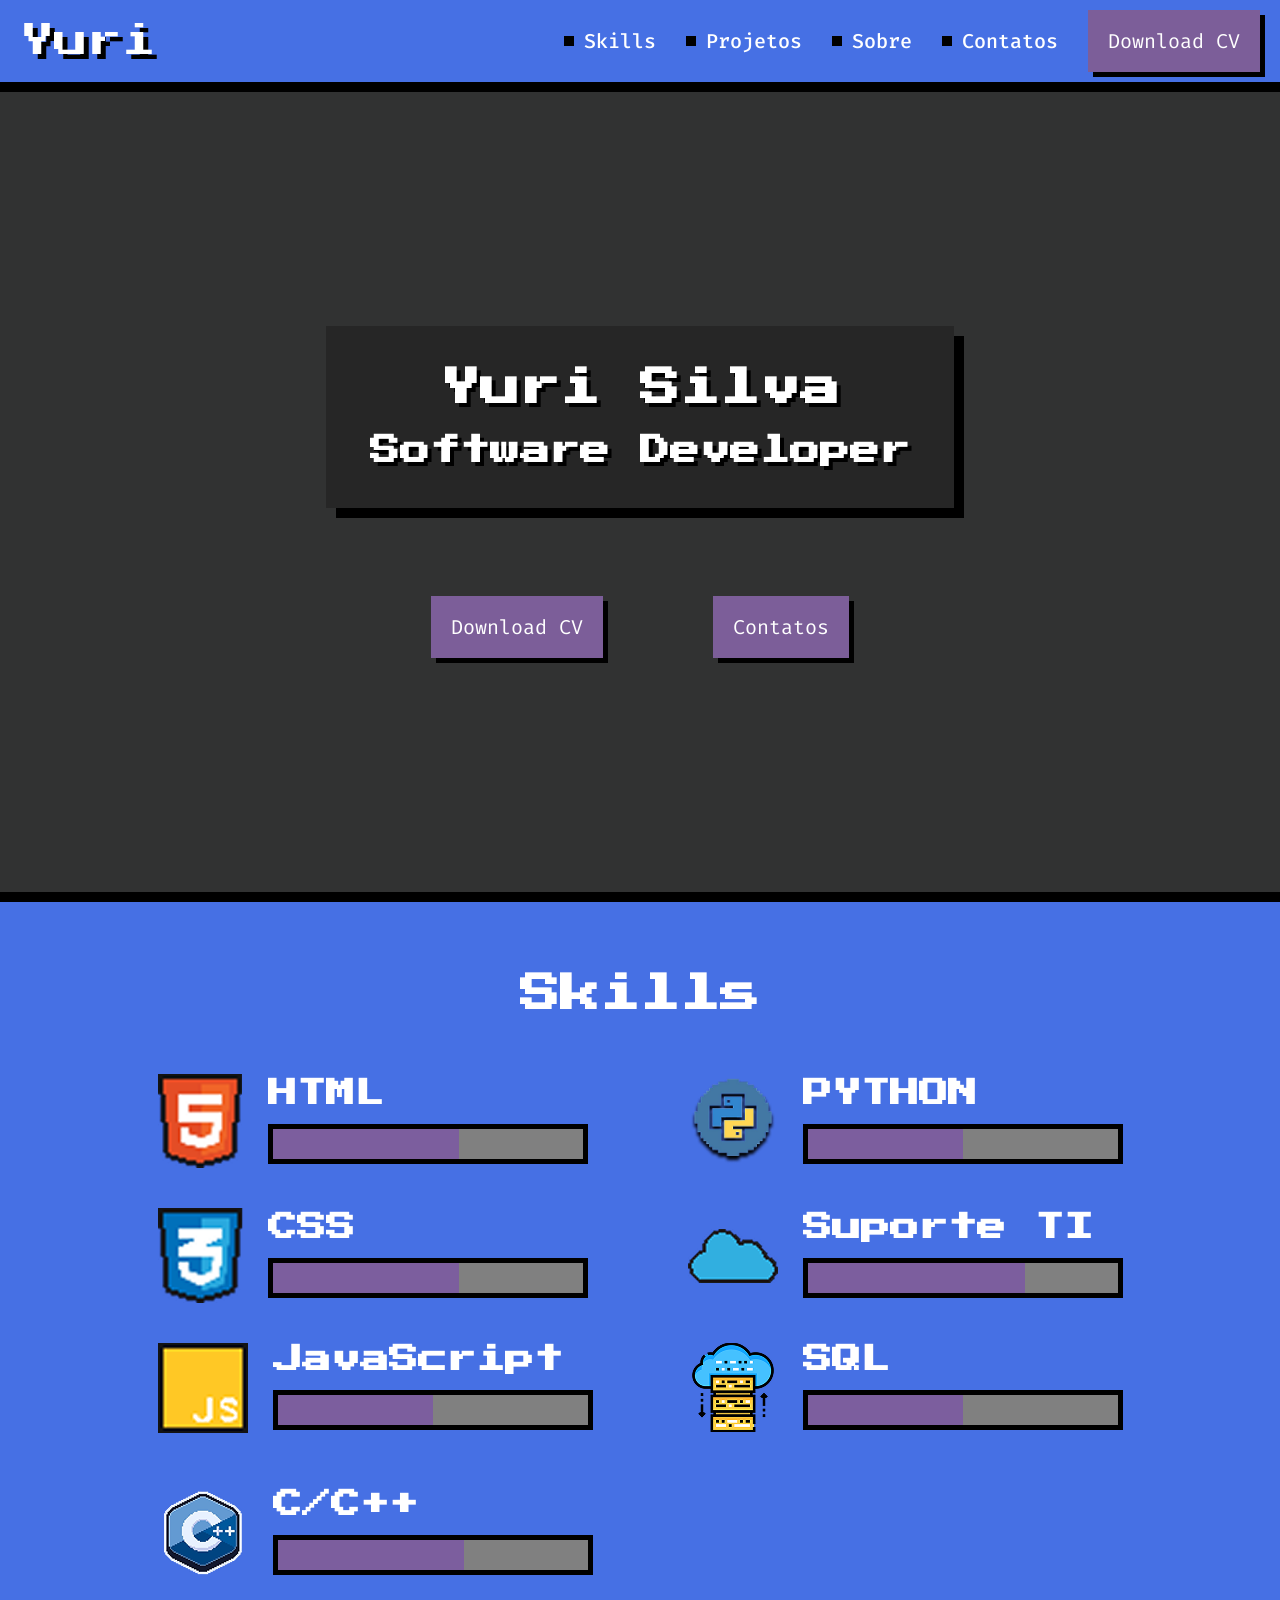
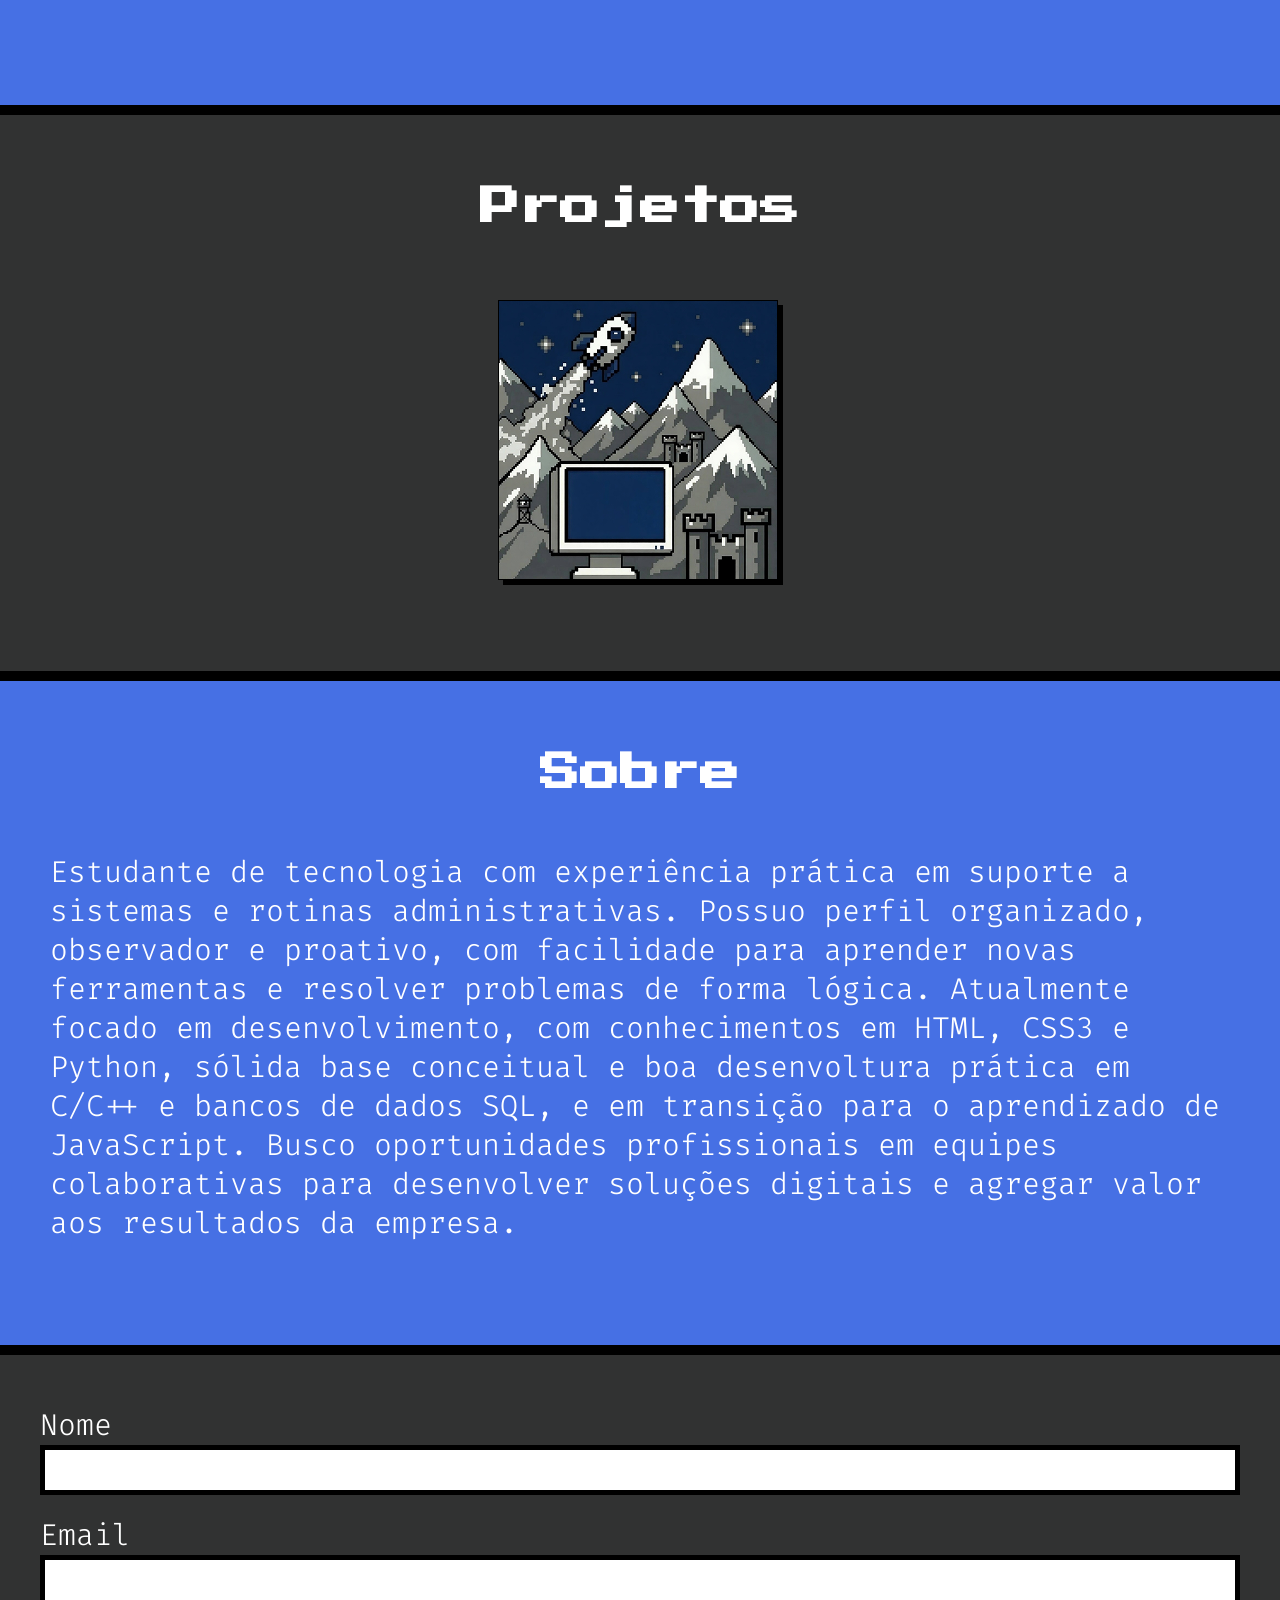
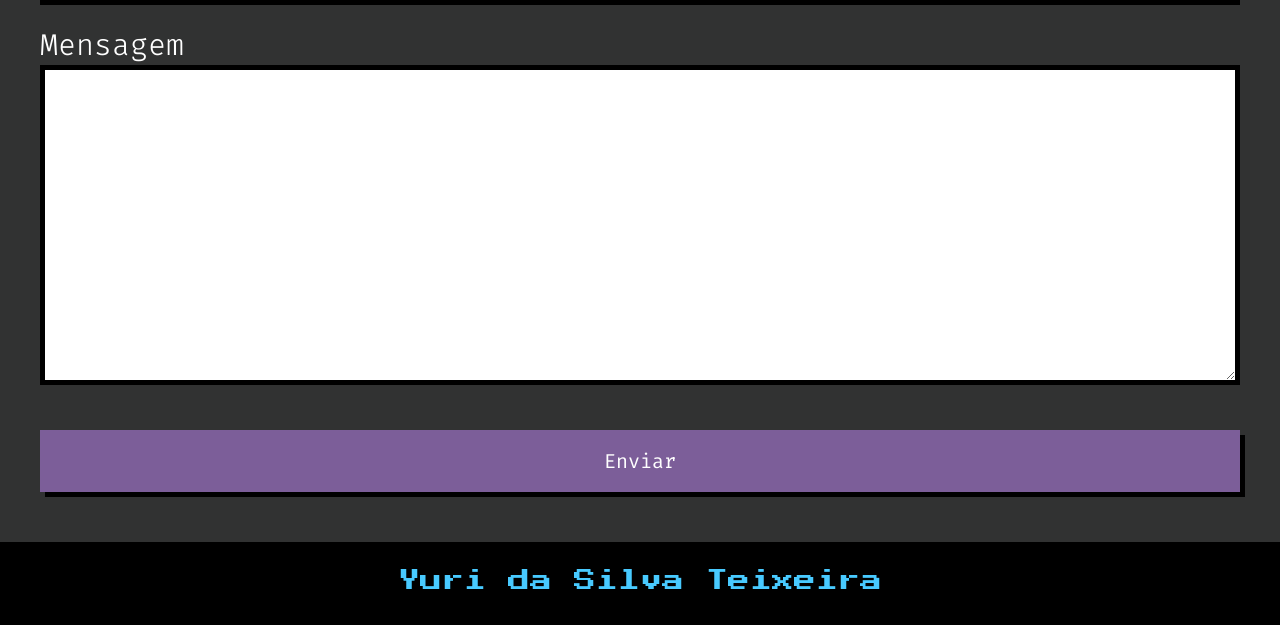
==== commit 3f302a83: "Create the main-form component" ====
--- a/index.html
+++ b/index.html
@@ -27,6 +27,7 @@
         <link rel="stylesheet" href="css/components/main-footer.css">
         <link rel="stylesheet" href="css/components/main-label.css">
         <link rel="stylesheet" href="css/components/main-input.css">
+        <link rel="stylesheet" href="css/components/main-form.css">
         
     </head>
     <body>
@@ -146,7 +147,7 @@
                 </p>
         </section>
 
-        <form>
+        <form class="main-form">
             <label class="main-label" for="name">Nome</label>
             <input class="main-input" id="name" type="text">
 
--- a/css/components/main-form.css
+++ b/css/components/main-form.css
@@ -0,0 +1,12 @@
+.main-form {
+    padding: 50px 40px;
+    
+}
+
+.main-form .main-input{
+    margin-bottom: 20px;
+}
+
+.main-form .main-input.-textarea{
+    margin-bottom: 40px;
+}
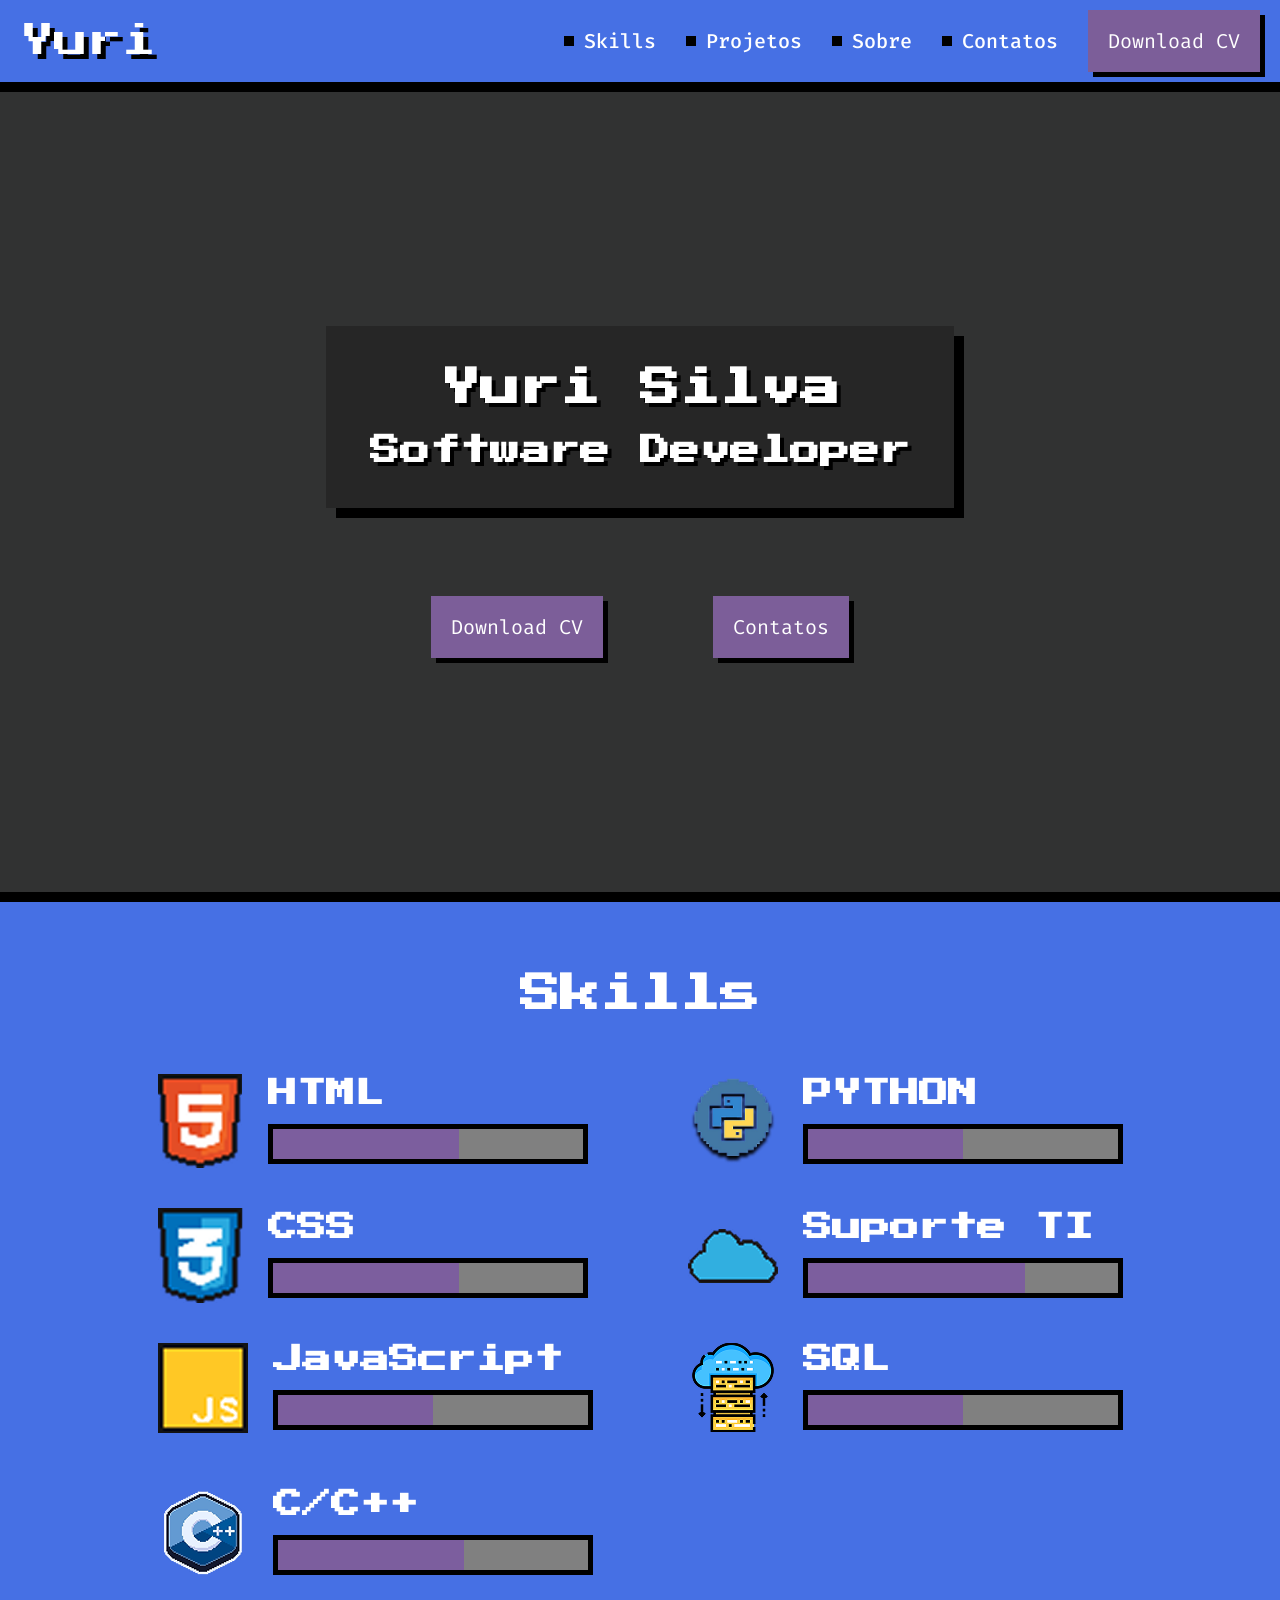
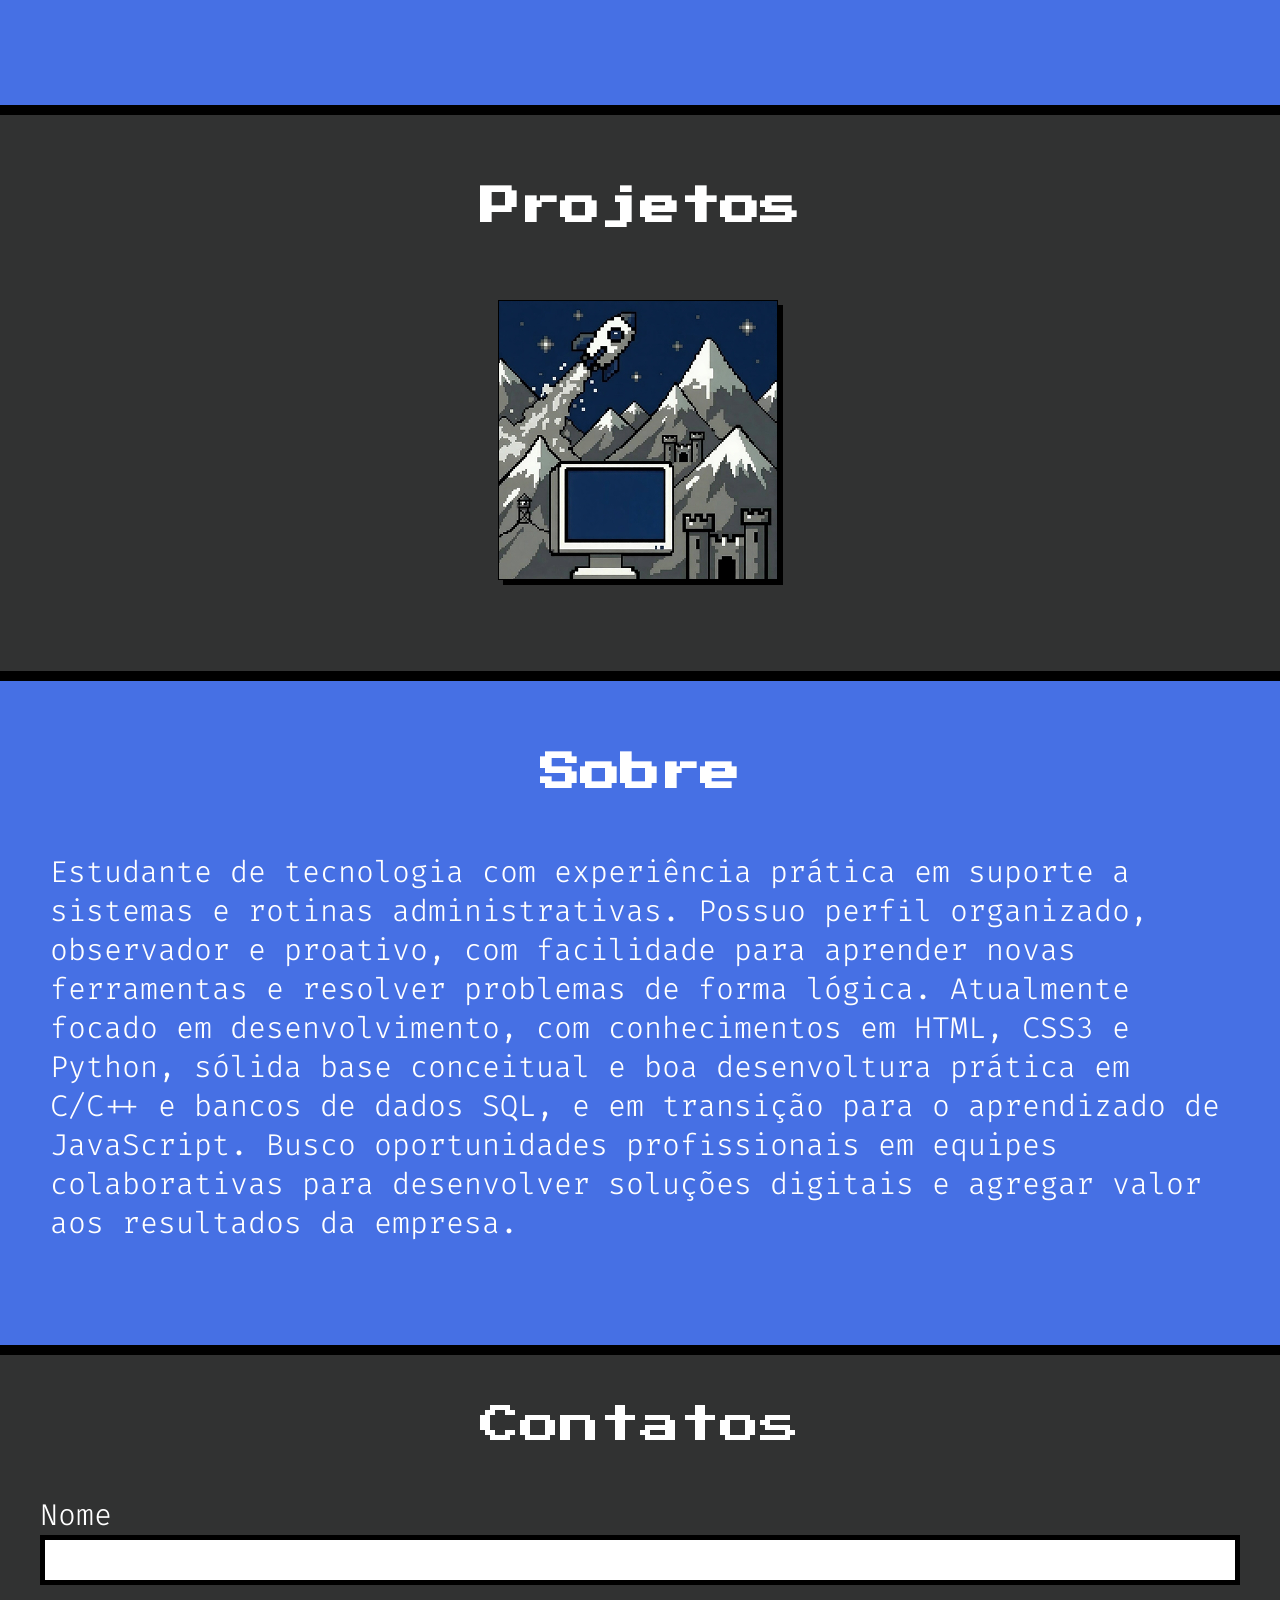
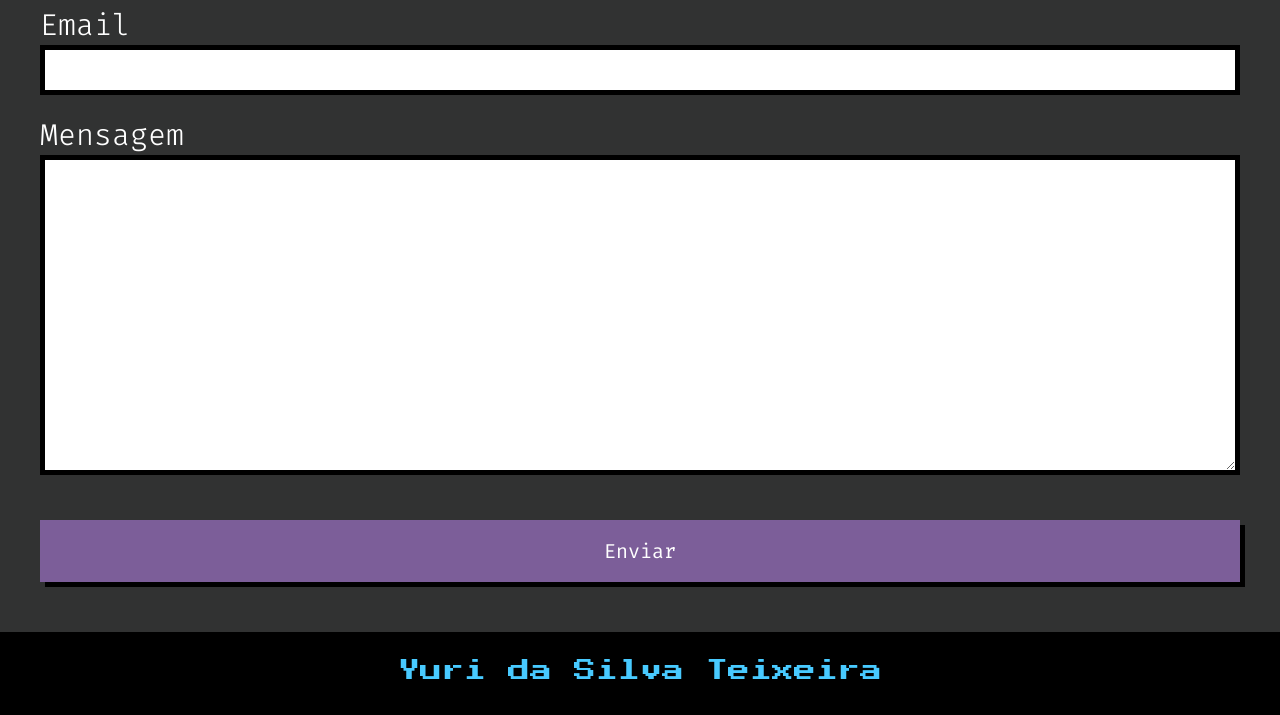
==== commit dbc12cd6: "Add the main-title in main-form" ====
--- a/index.html
+++ b/index.html
@@ -148,6 +148,8 @@
         </section>
 
         <form class="main-form">
+            <legend class="main-title -second">Contatos</legend>
+
             <label class="main-label" for="name">Nome</label>
             <input class="main-input" id="name" type="text">
 
--- a/css/components/main-button.css
+++ b/css/components/main-button.css
@@ -8,6 +8,7 @@
     font-size: 20px;
     color: white;
     text-decoration: none;
+    cursor: pointer;
 }
 
 .main-button:hover {
@@ -16,4 +17,8 @@
 
 .main-button.-full{
     width: 100%;
+}
+
+.main-button.-full:hover{
+    transform: scale(1.01);
 }
--- a/css/components/main-form.css
+++ b/css/components/main-form.css
@@ -1,6 +1,10 @@
 .main-form {
     padding: 50px 40px;
     
+}
+
+.main-form .main-title{
+    margin-bottom: 50px;
 }
 
 .main-form .main-input{
